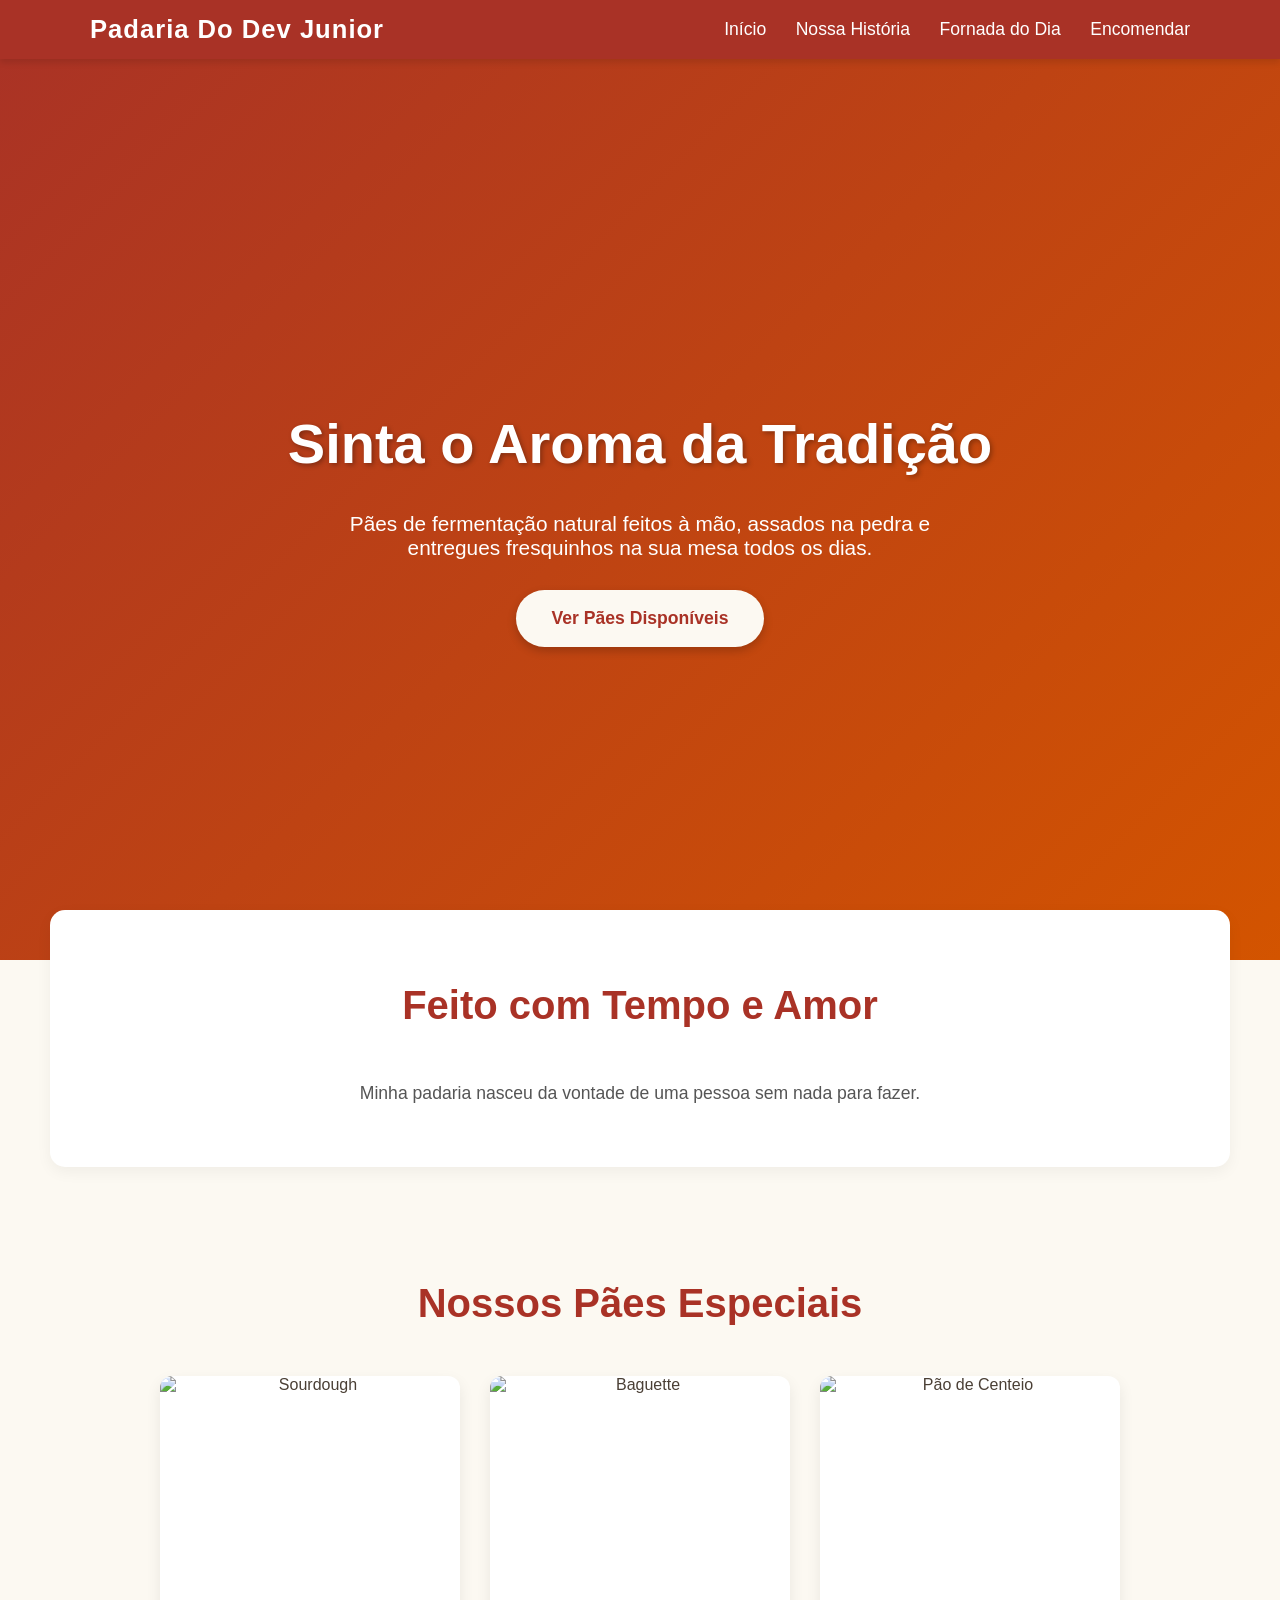
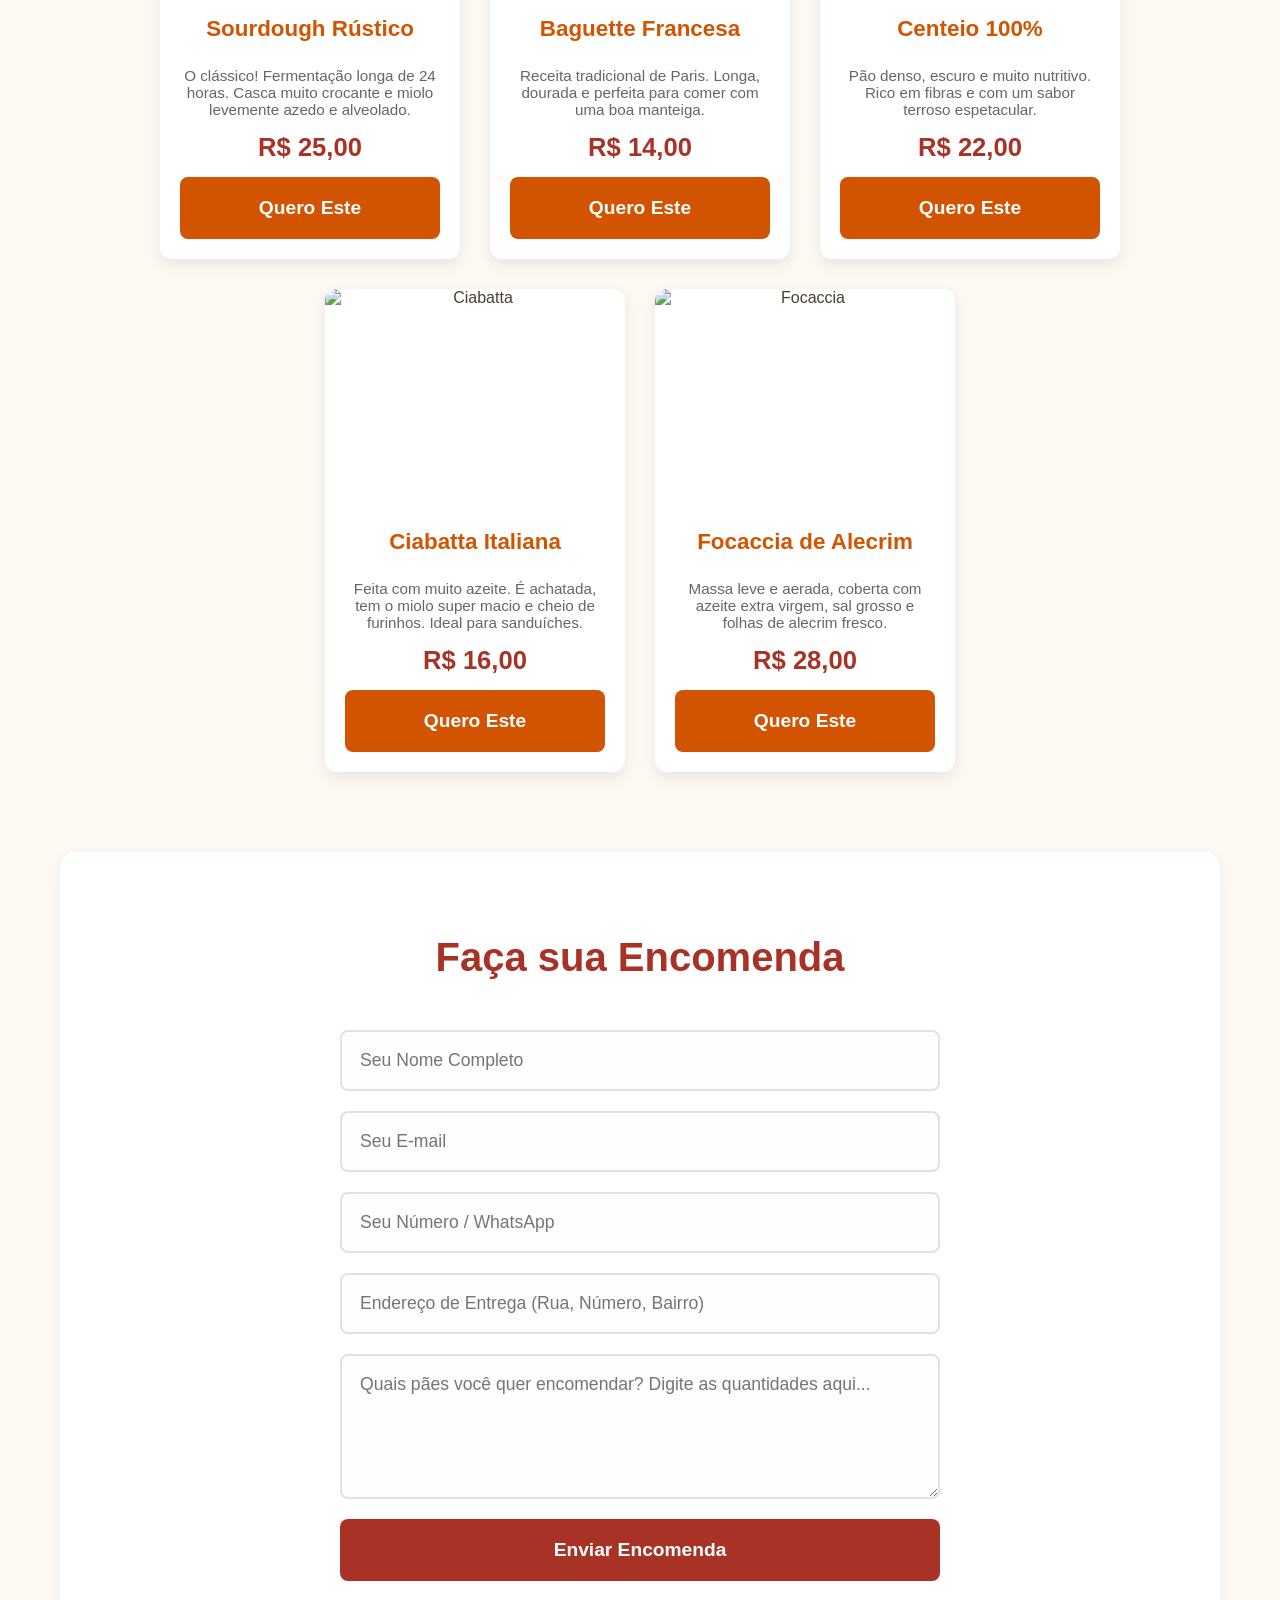
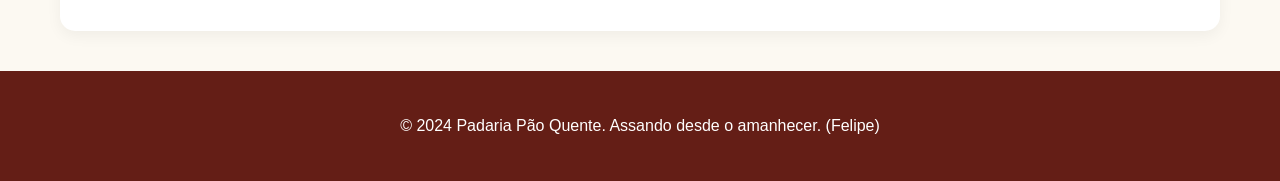
==== index.html @ 8b3904bd "Teste adicionando texto" ====
<!DOCTYPE html>
<html lang="pt-br">
<head>
    <meta charset="UTF-8">
    <meta name="viewport" content="width=device-width, initial-scale=1.0">
    <title>Pão Quente - Padaria Artesanal</title>
    <style>
        /* --- Configurações Gerais --- */
        html {
            scroll-behavior: smooth;
        }
        body {
            font-family: 'Segoe UI', Tahoma, Geneva, Verdana, sans-serif;
            margin: 0;
            padding: 0;
            color: #4a3f35; 
            background-color: #fcf9f2; 
        }

        /* --- Cabeçalho (Menu Fixo) --- */
        header {
            background-color: #A93226; 
            color: white;
            padding: 15px 0;
            position: fixed;
            width: 100%;
            top: 0;
            z-index: 1000;
            box-shadow: 0 4px 6px rgba(0,0,0,0.1);
        }
        .nav-container {
            display: flex;
            justify-content: space-between;
            align-items: center;
            max-width: 1100px;
            margin: 0 auto;
            padding: 0 20px;
        }
        .logo {
            font-size: 1.6rem;
            font-weight: bold;
            letter-spacing: 1px;
        }
        nav a {
            color: white;
            text-decoration: none;
            margin-left: 25px;
            font-weight: 500;
            transition: 0.3s;
            font-size: 1.1rem;
        }
        nav a:hover {
            color: #f5b041; 
        }

        /* --- Seção Hero (Capa) --- */
        #inicio {
            
            background: linear-gradient(135deg, #A93226, #D35400); 
            height: 100vh;
            display: flex;
            flex-direction: column;
            justify-content: center;
            align-items: center;
            text-align: center;
            color: white;
            padding-top: 60px;
        }
        #inicio h1 {
            font-size: 3.5rem;
            margin-bottom: 15px;
            text-shadow: 2px 2px 5px rgba(0,0,0,0.3);
        }
        #inicio p {
            font-size: 1.3rem;
            max-width: 600px;
            margin-bottom: 30px;
        }
        .btn-cta {
            background-color: #fcf9f2;
            color: #A93226;
            padding: 18px 35px;
            text-decoration: none;
            border-radius: 30px;
            font-weight: bold;
            font-size: 1.1rem;
            box-shadow: 0 4px 10px rgba(0,0,0,0.2);
            transition: transform 0.2s, background-color 0.2s;
        }
        .btn-cta:hover {
            transform: scale(1.05);
            background-color: #fff;
        }

        /* --- Seções de Conteúdo --- */
        section {
            padding: 80px 20px;
            max-width: 1100px;
            margin: 0 auto;
        }
        h2 {
            text-align: center;
            color: #A93226;
            margin-bottom: 50px;
            font-size: 2.5rem;
        }

        /* --- Seção Sobre Nós --- */
        #sobre {
            background-color: white;
            border-radius: 15px;
            padding: 40px;
            box-shadow: 0 5px 15px rgba(0,0,0,0.05);
            text-align: center;
            margin-top: -50px; 
            position: relative;
            z-index: 10;
        }
        #sobre p {
            font-size: 1.1rem;
            line-height: 1.8;
            color: #555;
        }

        /* --- Cards de Produtos --- */
        .produtos-grid {
            display: flex;
            justify-content: center;
            flex-wrap: wrap;
            gap: 30px;
        }
        .card {
            background: white;
            border-radius: 12px;
            width: 300px; 
            text-align: center;
            box-shadow: 0 6px 15px rgba(0,0,0,0.08);
            transition: 0.3s;
            overflow: hidden; 
            display: flex;
            flex-direction: column;
        }
        .card:hover {
            box-shadow: 0 12px 20px rgba(0,0,0,0.15);
            transform: translateY(-8px);
        }
        .card img {
            width: 100%;
            height: 220px;
            object-fit: cover;
        }
        .card-info {
            padding: 20px;
            display: flex;
            flex-direction: column;
            flex-grow: 1;
        }
        .card h3 {
            margin: 0 0 10px 0;
            color: #D35400; 
            font-size: 1.4rem;
        }
        .card p {
            font-size: 0.95rem;
            color: #666;
            margin-bottom: 15px;
            flex-grow: 1;
        }
        .preco {
            font-size: 1.6rem;
            color: #A93226; 
            font-weight: bold;
            display: block;
            margin-bottom: 15px;
        }
        .card button {
            background-color: #D35400; 
            width: 100%;
        }
        .card button:hover {
            background-color: #ba4a00;
        }

        /* --- Formulário de Contato --- */
        #contato {
            background-color: white;
            border-radius: 15px;
            box-shadow: 0 5px 15px rgba(0,0,0,0.05);
            padding: 50px 30px;
            margin-bottom: 40px;
        }
        form {
            display: flex;
            flex-direction: column;
            max-width: 600px; 
            margin: 0 auto;
        }
        
        /* Abas maiores e mais bonitas */
        input, textarea {
            padding: 18px; 
            margin-bottom: 20px;
            border: 2px solid #e1e1e1;
            border-radius: 8px;
            font-size: 1.1rem;
            font-family: inherit;
            transition: 0.3s;
            background-color: #fdfdfd;
        }
        input:focus, textarea:focus {
            border-color: #D35400; 
            outline: none;
            background-color: white;
        }
        button {
            background-color: #A93226;
            color: white;
            border: none;
            padding: 20px; 
            border-radius: 8px;
            cursor: pointer;
            font-size: 1.2rem;
            font-weight: bold;
            transition: 0.3s;
        }
        button:hover {
            background-color: #8E2800;
        }

        /* --- Rodapé --- */
        footer {
            background-color: #641e16; 
            color: white;
            text-align: center;
            padding: 30px;
        }
    </style>
</head>
<body>

    <header>
        <div class="nav-container">
            <div class="logo">Padaria Do Dev Junior</div>
            <nav>
                <a href="#inicio">Início</a>
                <a href="#sobre">Nossa História</a>
                <a href="#produtos">Fornada do Dia</a>
                <a href="#contato">Encomendar</a>
            </nav>
        </div>
    </header>

    <div id="inicio">
        <h1>Sinta o Aroma da Tradição</h1>
        <p>Pães de fermentação natural feitos à mão, assados na pedra e entregues fresquinhos na sua mesa todos os dias.</p>
        <a href="#produtos" class="btn-cta">Ver Pães Disponíveis</a>
    </div>

    <section id="sobre">
        <h2>Feito com Tempo e Amor</h2>
        <p>Minha padaria nasceu da vontade de uma pessoa sem nada para fazer.</p>
    </section>

    <section id="produtos">
        <h2>Nossos Pães Especiais</h2>
        <div class="produtos-grid">
            
            <div class="card">
                <img src="https://images.unsplash.com/photo-1589367920969-ab8e050c97be?w=500&q=80" alt="Sourdough">
                <div class="card-info">
                    <h3>Sourdough Rústico</h3>
                    <p>O clássico! Fermentação longa de 24 horas. Casca muito crocante e miolo levemente azedo e alveolado.</p>
                    <span class="preco">R$ 25,00</span>
                    <button onclick="alert('Sourdough adicionado à cesta!')">Quero Este</button>
                </div>
            </div>

            <div class="card">
                <img src="https://images.unsplash.com/photo-1597079910443-60c43fc4f729?w=500&q=80" alt="Baguette">
                <div class="card-info">
                    <h3>Baguette Francesa</h3>
                    <p>Receita tradicional de Paris. Longa, dourada e perfeita para comer com uma boa manteiga.</p>
                    <span class="preco">R$ 14,00</span>
                    <button onclick="alert('Baguette adicionada à cesta!')">Quero Este</button>
                </div>
            </div>

            <div class="card">
                <img src="https://images.unsplash.com/photo-1509440159596-0249088772ff?w=500&q=80" alt="Pão de Centeio">
                <div class="card-info">
                    <h3>Centeio 100%</h3>
                    <p>Pão denso, escuro e muito nutritivo. Rico em fibras e com um sabor terroso espetacular.</p>
                    <span class="preco">R$ 22,00</span>
                    <button onclick="alert('Pão de Centeio adicionado à cesta!')">Quero Este</button>
                </div>
            </div>

            <div class="card">
                <img src="https://images.unsplash.com/photo-1601001815959-39de6dd88841?w=500&q=80" alt="Ciabatta">
                <div class="card-info">
                    <h3>Ciabatta Italiana</h3>
                    <p>Feita com muito azeite. É achatada, tem o miolo super macio e cheio de furinhos. Ideal para sanduíches.</p>
                    <span class="preco">R$ 16,00</span>
                    <button onclick="alert('Ciabatta adicionada à cesta!')">Quero Este</button>
                </div>
            </div>

            <div class="card">
                <img src="https://images.unsplash.com/photo-1563477711220-6c3499647280?w=500&q=80" alt="Focaccia">
                <div class="card-info">
                    <h3>Focaccia de Alecrim</h3>
                    <p>Massa leve e aerada, coberta com azeite extra virgem, sal grosso e folhas de alecrim fresco.</p>
                    <span class="preco">R$ 28,00</span>
                    <button onclick="alert('Focaccia adicionada à cesta!')">Quero Este</button>
                </div>
            </div>

        </div>
    </section>

    <section id="contato">
        <h2>Faça sua Encomenda</h2>
        <form>
            <input type="text" placeholder="Seu Nome Completo" required>
            <input type="email" placeholder="Seu E-mail" required>
            <input type="tel" placeholder="Seu Número / WhatsApp" required>
            <input type="text" placeholder="Endereço de Entrega (Rua, Número, Bairro)" required>
            <textarea rows="5" placeholder="Quais pães você quer encomendar? Digite as quantidades aqui..." required></textarea>
            <button type="submit">Enviar Encomenda</button>
        </form>
    </section>

    <footer>
        <p>&copy; 2024 Padaria Pão Quente. Assando desde o amanhecer. (Felipe)</p>
    </footer>

</body>
</html>
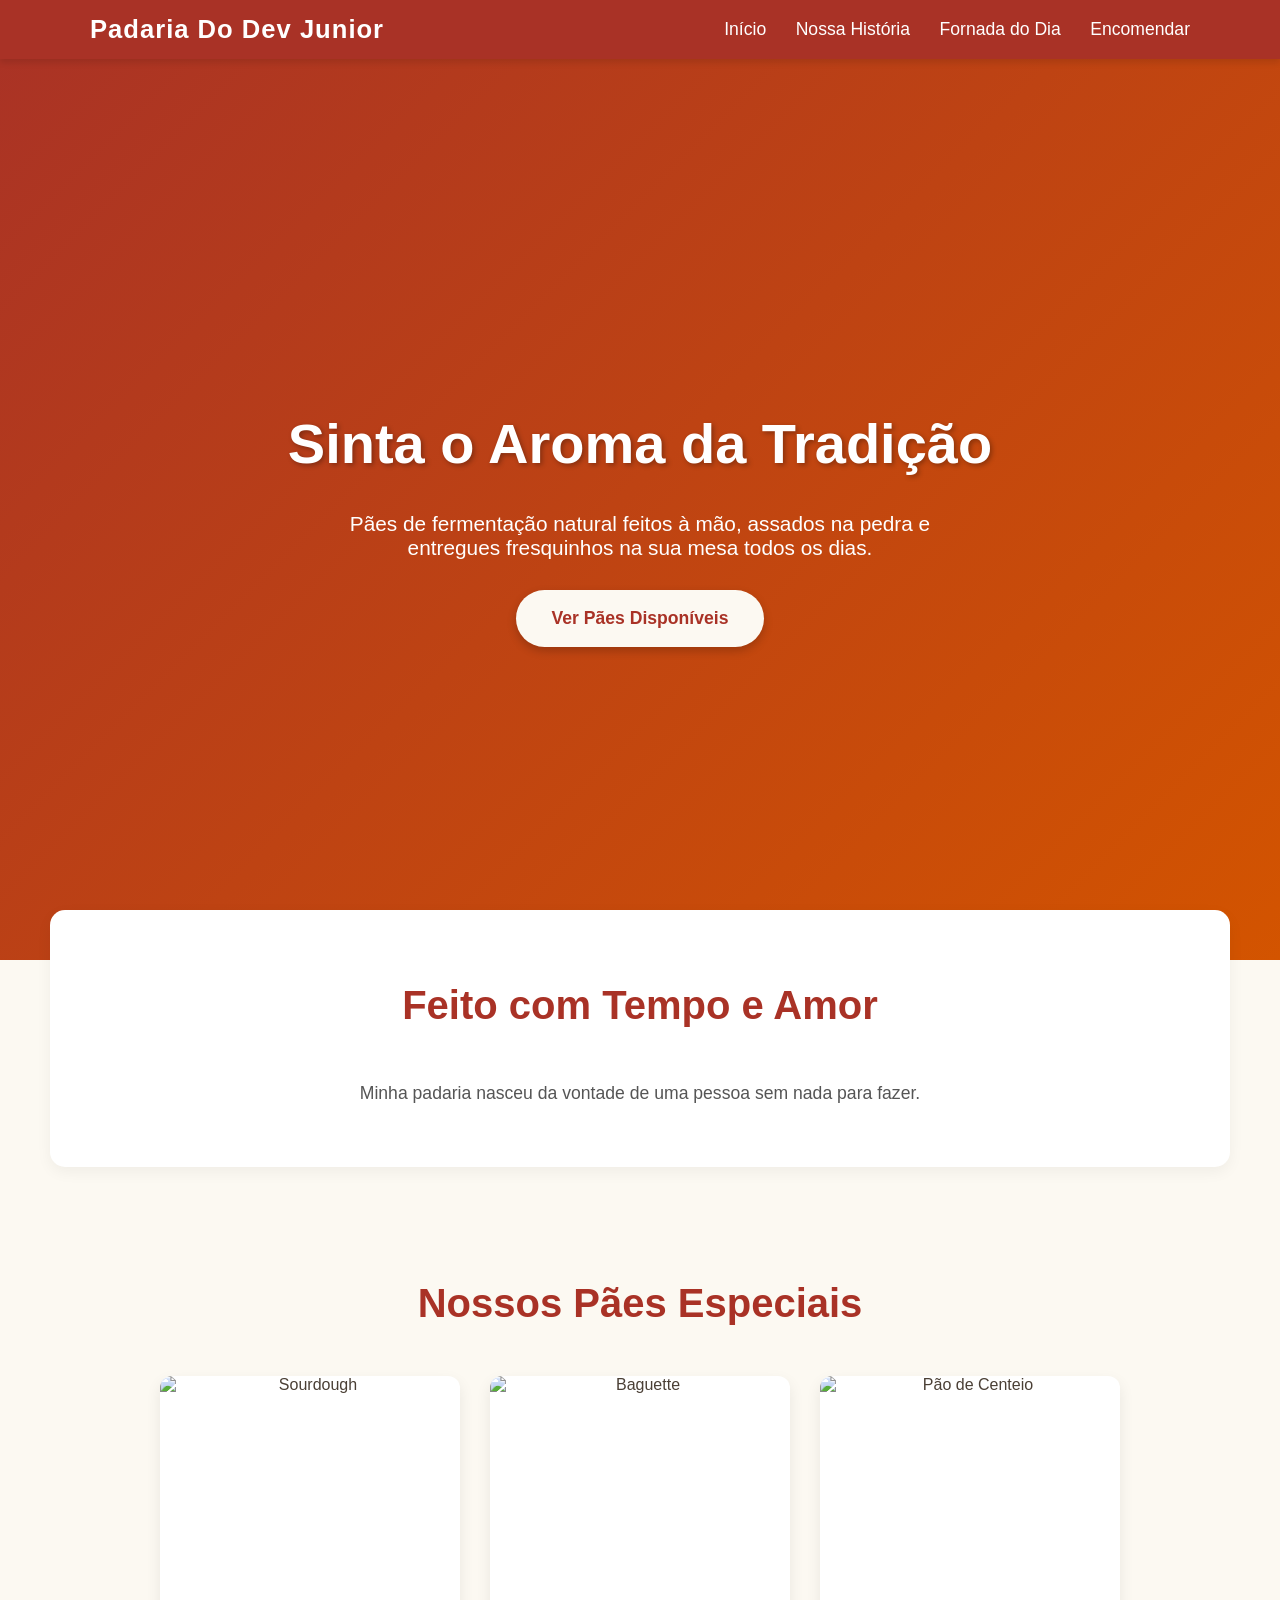
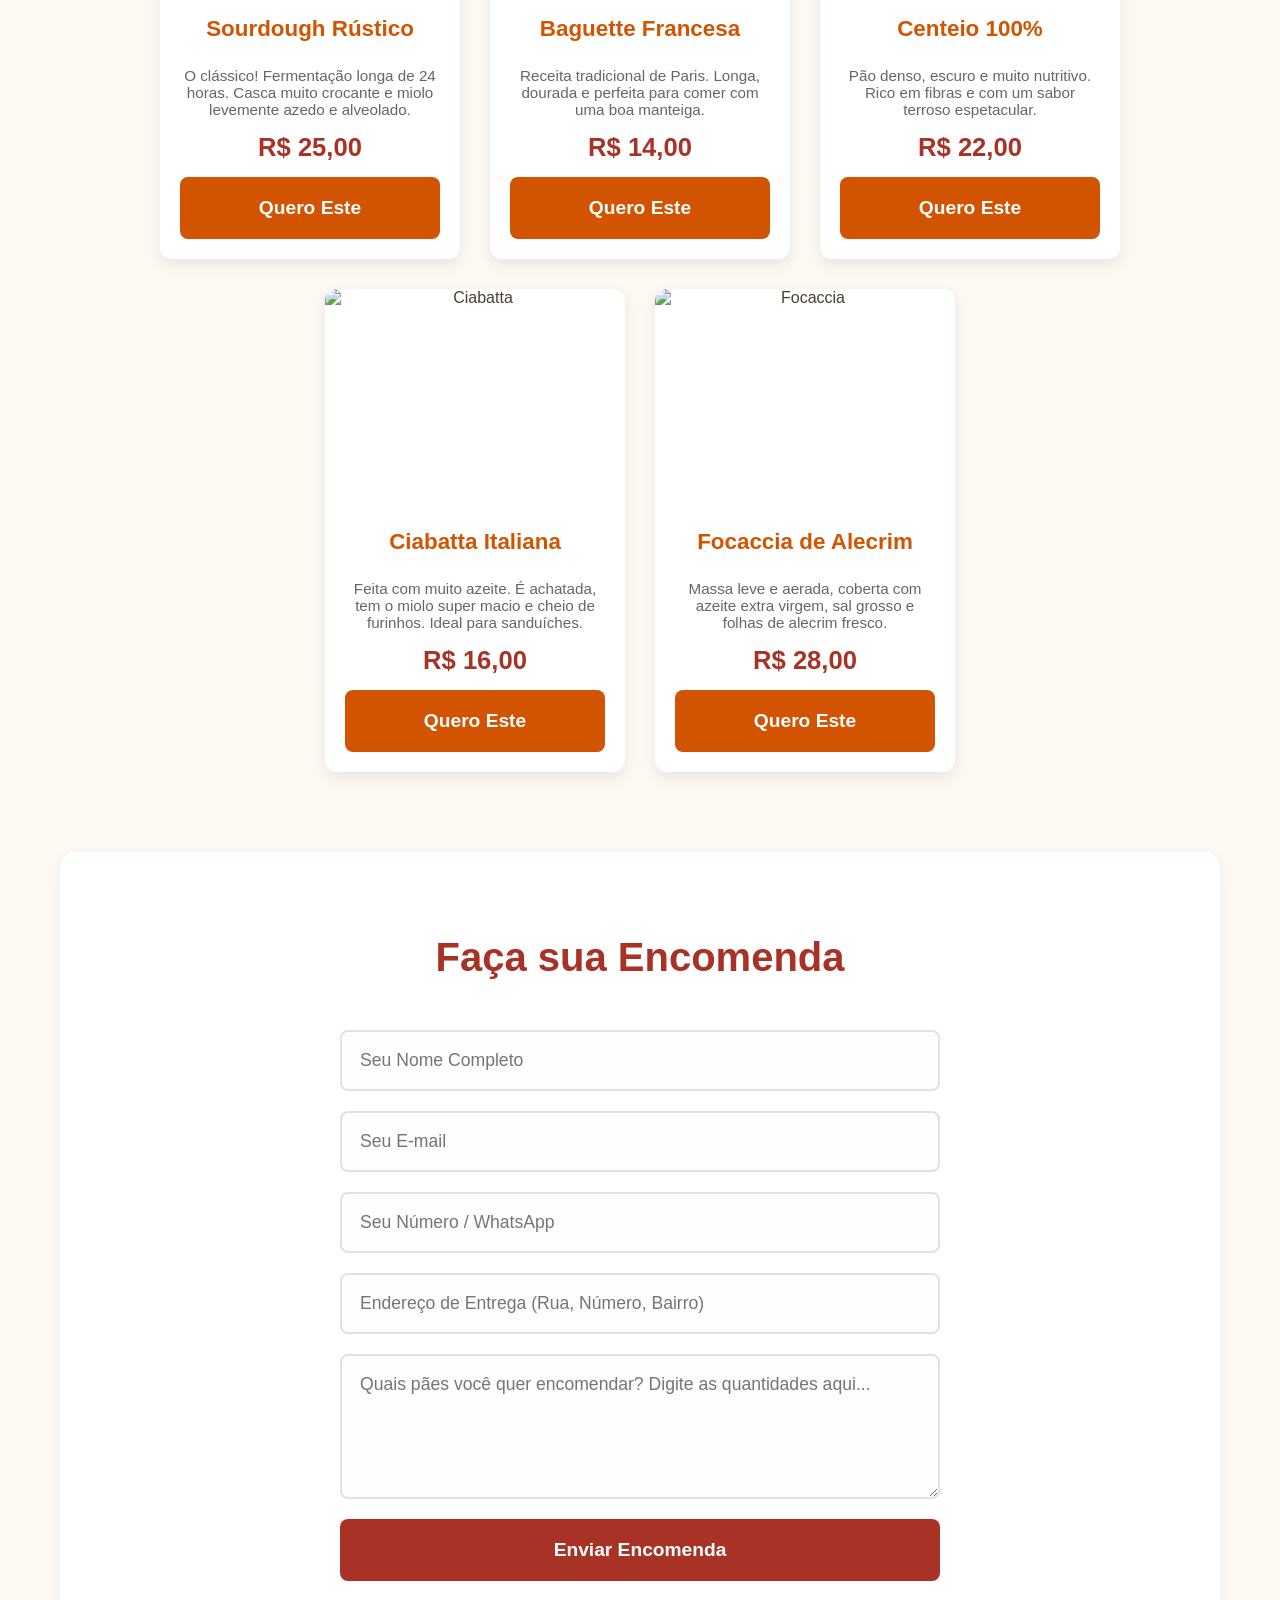
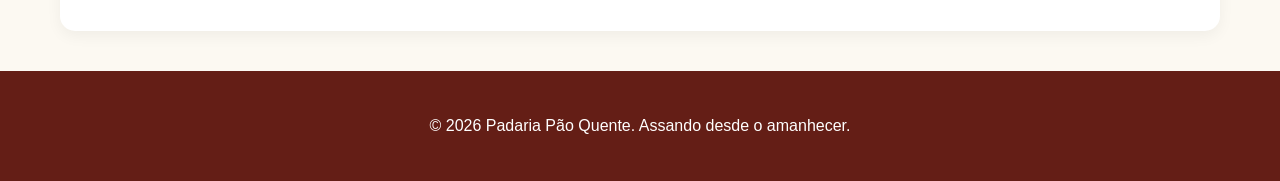
==== commit fb9e8114: "Update index.html" ====
--- a/index.html
+++ b/index.html
@@ -331,7 +331,7 @@
     </section>
 
     <footer>
-        <p>&copy; 2024 Padaria Pão Quente. Assando desde o amanhecer. (Felipe)</p>
+        <p>&copy; 2026 Padaria Pão Quente. Assando desde o amanhecer.</p>
     </footer>
 
 </body>
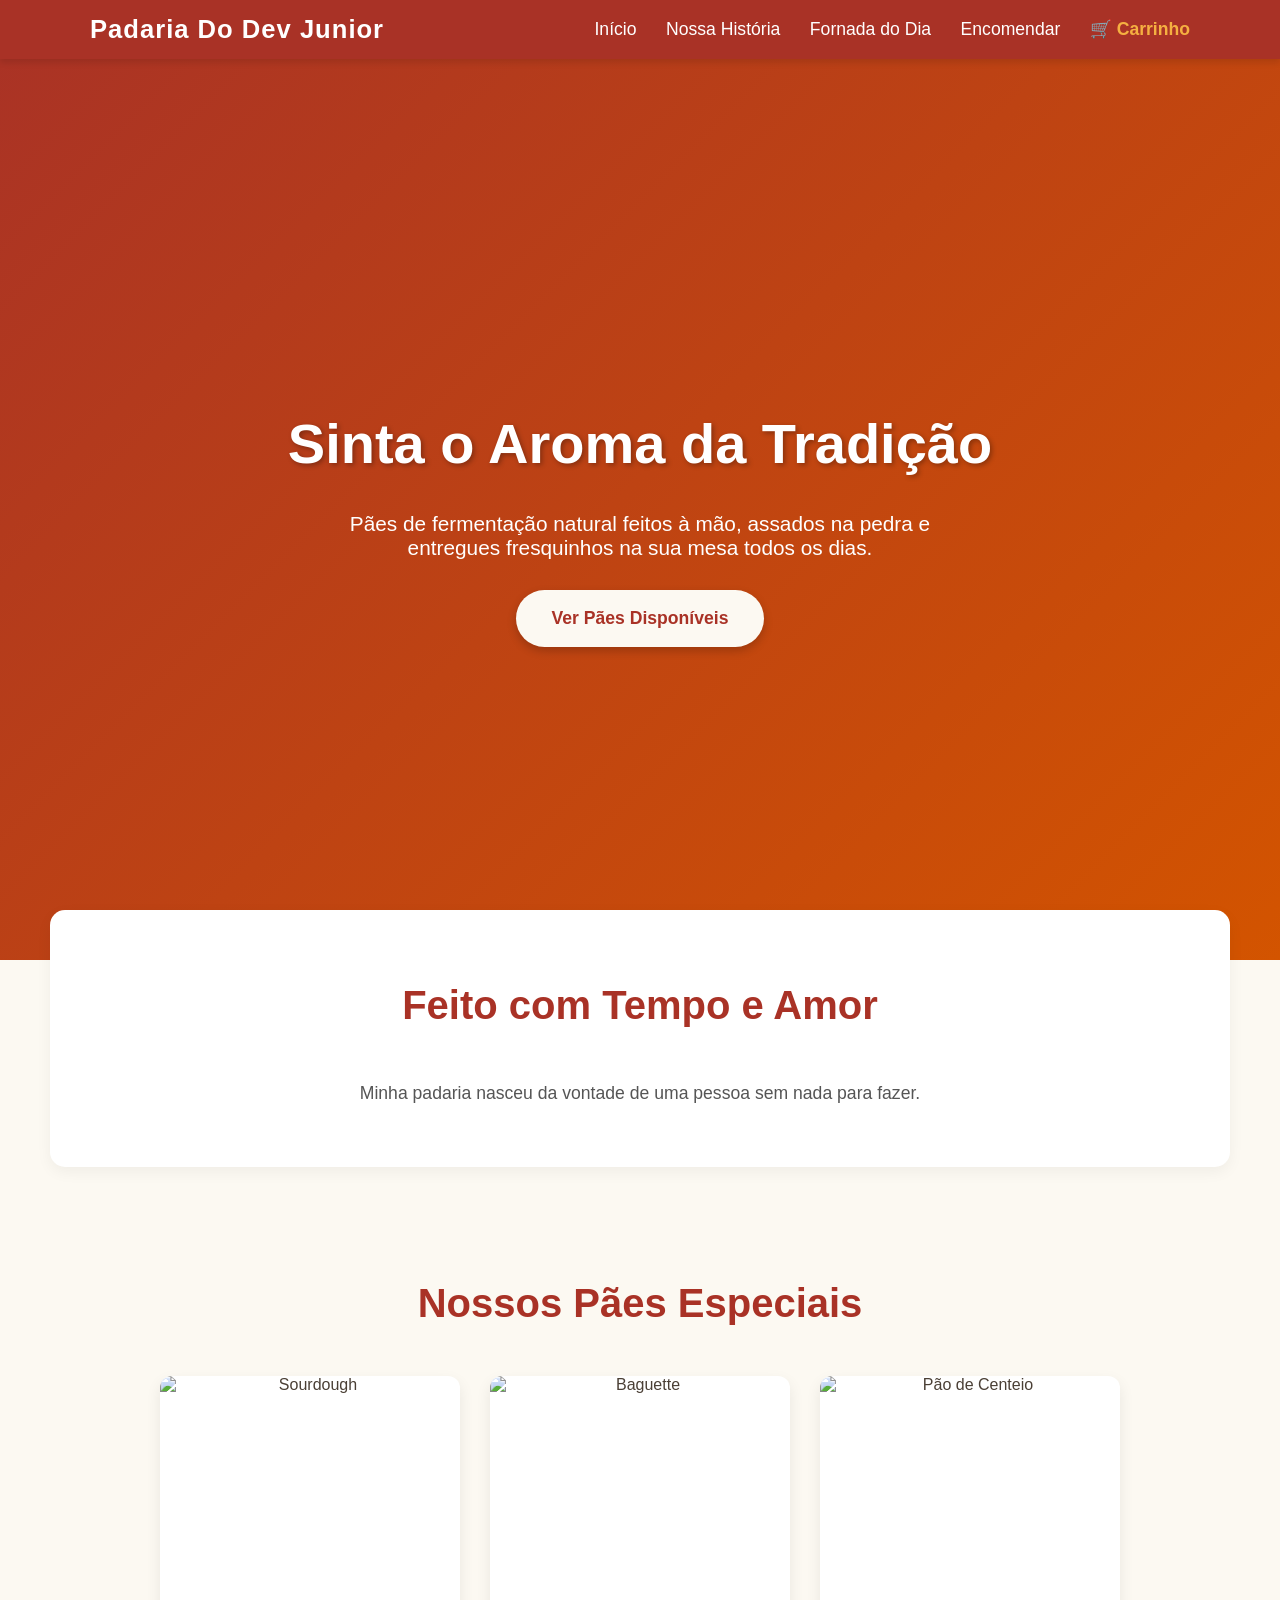
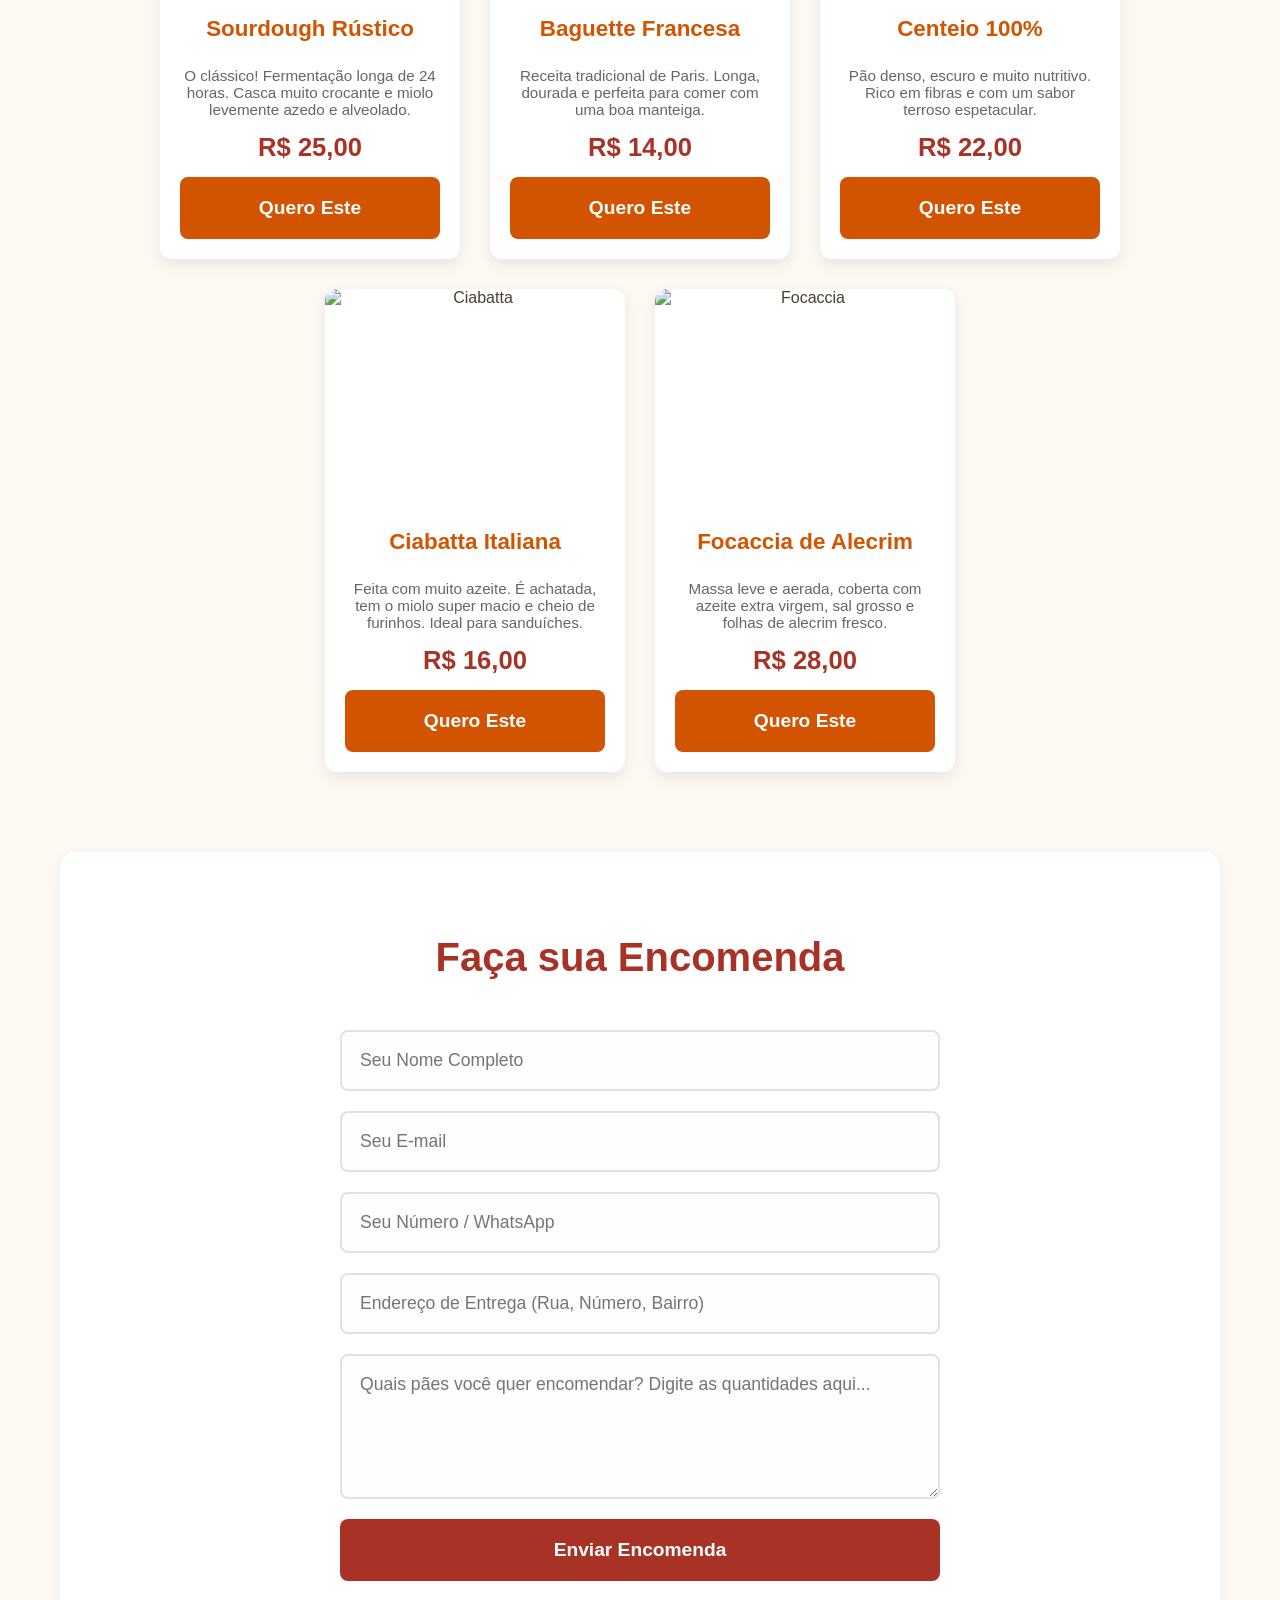
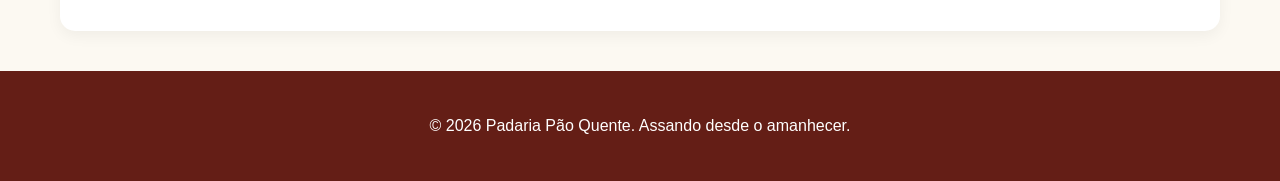
==== commit a2f0b7fd: "adicionado carrinho" ====
--- a/index.html
+++ b/index.html
@@ -4,237 +4,7 @@
     <meta charset="UTF-8">
     <meta name="viewport" content="width=device-width, initial-scale=1.0">
     <title>Pão Quente - Padaria Artesanal</title>
-    <style>
-        /* --- Configurações Gerais --- */
-        html {
-            scroll-behavior: smooth;
-        }
-        body {
-            font-family: 'Segoe UI', Tahoma, Geneva, Verdana, sans-serif;
-            margin: 0;
-            padding: 0;
-            color: #4a3f35; 
-            background-color: #fcf9f2; 
-        }
-
-        /* --- Cabeçalho (Menu Fixo) --- */
-        header {
-            background-color: #A93226; 
-            color: white;
-            padding: 15px 0;
-            position: fixed;
-            width: 100%;
-            top: 0;
-            z-index: 1000;
-            box-shadow: 0 4px 6px rgba(0,0,0,0.1);
-        }
-        .nav-container {
-            display: flex;
-            justify-content: space-between;
-            align-items: center;
-            max-width: 1100px;
-            margin: 0 auto;
-            padding: 0 20px;
-        }
-        .logo {
-            font-size: 1.6rem;
-            font-weight: bold;
-            letter-spacing: 1px;
-        }
-        nav a {
-            color: white;
-            text-decoration: none;
-            margin-left: 25px;
-            font-weight: 500;
-            transition: 0.3s;
-            font-size: 1.1rem;
-        }
-        nav a:hover {
-            color: #f5b041; 
-        }
-
-        /* --- Seção Hero (Capa) --- */
-        #inicio {
-            
-            background: linear-gradient(135deg, #A93226, #D35400); 
-            height: 100vh;
-            display: flex;
-            flex-direction: column;
-            justify-content: center;
-            align-items: center;
-            text-align: center;
-            color: white;
-            padding-top: 60px;
-        }
-        #inicio h1 {
-            font-size: 3.5rem;
-            margin-bottom: 15px;
-            text-shadow: 2px 2px 5px rgba(0,0,0,0.3);
-        }
-        #inicio p {
-            font-size: 1.3rem;
-            max-width: 600px;
-            margin-bottom: 30px;
-        }
-        .btn-cta {
-            background-color: #fcf9f2;
-            color: #A93226;
-            padding: 18px 35px;
-            text-decoration: none;
-            border-radius: 30px;
-            font-weight: bold;
-            font-size: 1.1rem;
-            box-shadow: 0 4px 10px rgba(0,0,0,0.2);
-            transition: transform 0.2s, background-color 0.2s;
-        }
-        .btn-cta:hover {
-            transform: scale(1.05);
-            background-color: #fff;
-        }
-
-        /* --- Seções de Conteúdo --- */
-        section {
-            padding: 80px 20px;
-            max-width: 1100px;
-            margin: 0 auto;
-        }
-        h2 {
-            text-align: center;
-            color: #A93226;
-            margin-bottom: 50px;
-            font-size: 2.5rem;
-        }
-
-        /* --- Seção Sobre Nós --- */
-        #sobre {
-            background-color: white;
-            border-radius: 15px;
-            padding: 40px;
-            box-shadow: 0 5px 15px rgba(0,0,0,0.05);
-            text-align: center;
-            margin-top: -50px; 
-            position: relative;
-            z-index: 10;
-        }
-        #sobre p {
-            font-size: 1.1rem;
-            line-height: 1.8;
-            color: #555;
-        }
-
-        /* --- Cards de Produtos --- */
-        .produtos-grid {
-            display: flex;
-            justify-content: center;
-            flex-wrap: wrap;
-            gap: 30px;
-        }
-        .card {
-            background: white;
-            border-radius: 12px;
-            width: 300px; 
-            text-align: center;
-            box-shadow: 0 6px 15px rgba(0,0,0,0.08);
-            transition: 0.3s;
-            overflow: hidden; 
-            display: flex;
-            flex-direction: column;
-        }
-        .card:hover {
-            box-shadow: 0 12px 20px rgba(0,0,0,0.15);
-            transform: translateY(-8px);
-        }
-        .card img {
-            width: 100%;
-            height: 220px;
-            object-fit: cover;
-        }
-        .card-info {
-            padding: 20px;
-            display: flex;
-            flex-direction: column;
-            flex-grow: 1;
-        }
-        .card h3 {
-            margin: 0 0 10px 0;
-            color: #D35400; 
-            font-size: 1.4rem;
-        }
-        .card p {
-            font-size: 0.95rem;
-            color: #666;
-            margin-bottom: 15px;
-            flex-grow: 1;
-        }
-        .preco {
-            font-size: 1.6rem;
-            color: #A93226; 
-            font-weight: bold;
-            display: block;
-            margin-bottom: 15px;
-        }
-        .card button {
-            background-color: #D35400; 
-            width: 100%;
-        }
-        .card button:hover {
-            background-color: #ba4a00;
-        }
-
-        /* --- Formulário de Contato --- */
-        #contato {
-            background-color: white;
-            border-radius: 15px;
-            box-shadow: 0 5px 15px rgba(0,0,0,0.05);
-            padding: 50px 30px;
-            margin-bottom: 40px;
-        }
-        form {
-            display: flex;
-            flex-direction: column;
-            max-width: 600px; 
-            margin: 0 auto;
-        }
-        
-        /* Abas maiores e mais bonitas */
-        input, textarea {
-            padding: 18px; 
-            margin-bottom: 20px;
-            border: 2px solid #e1e1e1;
-            border-radius: 8px;
-            font-size: 1.1rem;
-            font-family: inherit;
-            transition: 0.3s;
-            background-color: #fdfdfd;
-        }
-        input:focus, textarea:focus {
-            border-color: #D35400; 
-            outline: none;
-            background-color: white;
-        }
-        button {
-            background-color: #A93226;
-            color: white;
-            border: none;
-            padding: 20px; 
-            border-radius: 8px;
-            cursor: pointer;
-            font-size: 1.2rem;
-            font-weight: bold;
-            transition: 0.3s;
-        }
-        button:hover {
-            background-color: #8E2800;
-        }
-
-        /* --- Rodapé --- */
-        footer {
-            background-color: #641e16; 
-            color: white;
-            text-align: center;
-            padding: 30px;
-        }
-    </style>
+    <link rel="stylesheet" href="styles.css">
 </head>
 <body>
 
@@ -242,10 +12,11 @@
         <div class="nav-container">
             <div class="logo">Padaria Do Dev Junior</div>
             <nav>
-                <a href="#inicio">Início</a>
-                <a href="#sobre">Nossa História</a>
+                <a href="index.html">Início</a>
+                <a href="historia.html">Nossa História</a>
                 <a href="#produtos">Fornada do Dia</a>
                 <a href="#contato">Encomendar</a>
+                <a href="carrinho.html" style="color: #f5b041; font-weight: bold;">🛒 Carrinho</a>
             </nav>
         </div>
     </header>
--- a/styles.css
+++ b/styles.css
@@ -0,0 +1,229 @@
+/* --- Configurações Gerais --- */
+html {
+    scroll-behavior: smooth;
+}
+body {
+    font-family: 'Segoe UI', Tahoma, Geneva, Verdana, sans-serif;
+    margin: 0;
+    padding: 0;
+    color: #4a3f35; 
+    background-color: #fcf9f2; 
+}
+
+/* --- Cabeçalho (Menu Fixo) --- */
+header {
+    background-color: #A93226; 
+    color: white;
+    padding: 15px 0;
+    position: fixed;
+    width: 100%;
+    top: 0;
+    z-index: 1000;
+    box-shadow: 0 4px 6px rgba(0,0,0,0.1);
+}
+.nav-container {
+    display: flex;
+    justify-content: space-between;
+    align-items: center;
+    max-width: 1100px;
+    margin: 0 auto;
+    padding: 0 20px;
+}
+.logo {
+    font-size: 1.6rem;
+    font-weight: bold;
+    letter-spacing: 1px;
+}
+nav a {
+    color: white;
+    text-decoration: none;
+    margin-left: 25px;
+    font-weight: 500;
+    transition: 0.3s;
+    font-size: 1.1rem;
+}
+nav a:hover {
+    color: #f5b041; 
+}
+
+/* --- Seção Hero (Capa) --- */
+#inicio {
+    
+    background: linear-gradient(135deg, #A93226, #D35400); 
+    height: 100vh;
+    display: flex;
+    flex-direction: column;
+    justify-content: center;
+    align-items: center;
+    text-align: center;
+    color: white;
+    padding-top: 60px;
+}
+#inicio h1 {
+    font-size: 3.5rem;
+    margin-bottom: 15px;
+    text-shadow: 2px 2px 5px rgba(0,0,0,0.3);
+}
+#inicio p {
+    font-size: 1.3rem;
+    max-width: 600px;
+    margin-bottom: 30px;
+}
+.btn-cta {
+    background-color: #fcf9f2;
+    color: #A93226;
+    padding: 18px 35px;
+    text-decoration: none;
+    border-radius: 30px;
+    font-weight: bold;
+    font-size: 1.1rem;
+    box-shadow: 0 4px 10px rgba(0,0,0,0.2);
+    transition: transform 0.2s, background-color 0.2s;
+}
+.btn-cta:hover {
+    transform: scale(1.05);
+    background-color: #fff;
+}
+
+/* --- Seções de Conteúdo --- */
+section {
+    padding: 80px 20px;
+    max-width: 1100px;
+    margin: 0 auto;
+}
+h2 {
+    text-align: center;
+    color: #A93226;
+    margin-bottom: 50px;
+    font-size: 2.5rem;
+}
+
+/* --- Seção Sobre Nós --- */
+#sobre {
+    background-color: white;
+    border-radius: 15px;
+    padding: 40px;
+    box-shadow: 0 5px 15px rgba(0,0,0,0.05);
+    text-align: center;
+    margin-top: -50px; 
+    position: relative;
+    z-index: 10;
+}
+#sobre p {
+    font-size: 1.1rem;
+    line-height: 1.8;
+    color: #555;
+}
+
+/* --- Cards de Produtos --- */
+.produtos-grid {
+    display: flex;
+    justify-content: center;
+    flex-wrap: wrap;
+    gap: 30px;
+}
+.card {
+    background: white;
+    border-radius: 12px;
+    width: 300px; 
+    text-align: center;
+    box-shadow: 0 6px 15px rgba(0,0,0,0.08);
+    transition: 0.3s;
+    overflow: hidden; 
+    display: flex;
+    flex-direction: column;
+}
+.card:hover {
+    box-shadow: 0 12px 20px rgba(0,0,0,0.15);
+    transform: translateY(-8px);
+}
+.card img {
+    width: 100%;
+    height: 220px;
+    object-fit: cover;
+}
+.card-info {
+    padding: 20px;
+    display: flex;
+    flex-direction: column;
+    flex-grow: 1;
+}
+.card h3 {
+    margin: 0 0 10px 0;
+    color: #D35400; 
+    font-size: 1.4rem;
+}
+.card p {
+    font-size: 0.95rem;
+    color: #666;
+    margin-bottom: 15px;
+    flex-grow: 1;
+}
+.preco {
+    font-size: 1.6rem;
+    color: #A93226; 
+    font-weight: bold;
+    display: block;
+    margin-bottom: 15px;
+}
+.card button {
+    background-color: #D35400; 
+    width: 100%;
+}
+.card button:hover {
+    background-color: #ba4a00;
+}
+
+/* --- Formulário de Contato --- */
+#contato {
+    background-color: white;
+    border-radius: 15px;
+    box-shadow: 0 5px 15px rgba(0,0,0,0.05);
+    padding: 50px 30px;
+    margin-bottom: 40px;
+}
+form {
+    display: flex;
+    flex-direction: column;
+    max-width: 600px; 
+    margin: 0 auto;
+}
+
+/* Abas maiores e mais bonitas */
+input, textarea {
+    padding: 18px; 
+    margin-bottom: 20px;
+    border: 2px solid #e1e1e1;
+    border-radius: 8px;
+    font-size: 1.1rem;
+    font-family: inherit;
+    transition: 0.3s;
+    background-color: #fdfdfd;
+}
+input:focus, textarea:focus {
+    border-color: #D35400; 
+    outline: none;
+    background-color: white;
+}
+button {
+    background-color: #A93226;
+    color: white;
+    border: none;
+    padding: 20px; 
+    border-radius: 8px;
+    cursor: pointer;
+    font-size: 1.2rem;
+    font-weight: bold;
+    transition: 0.3s;
+}
+button:hover {
+    background-color: #8E2800;
+}
+
+/* --- Rodapé --- */
+footer {
+    background-color: #641e16; 
+    color: white;
+    text-align: center;
+    padding: 30px;
+}
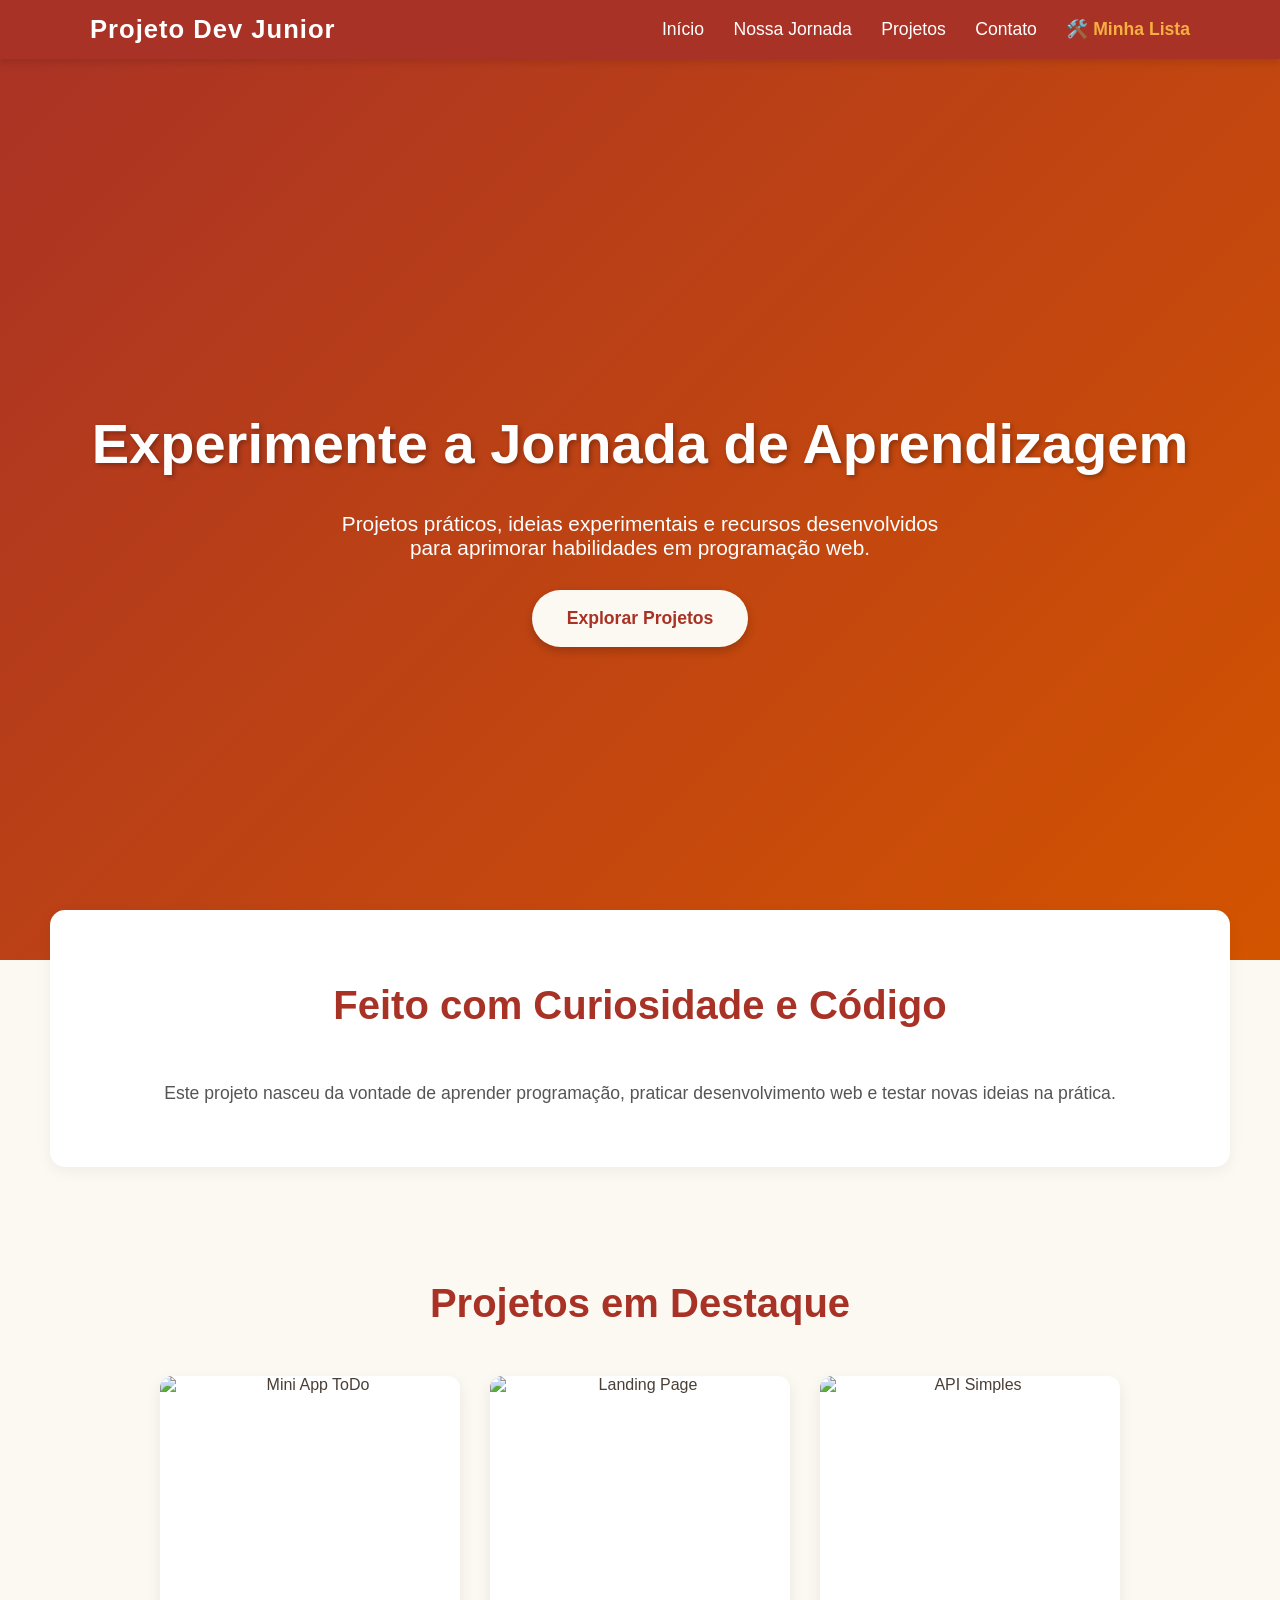
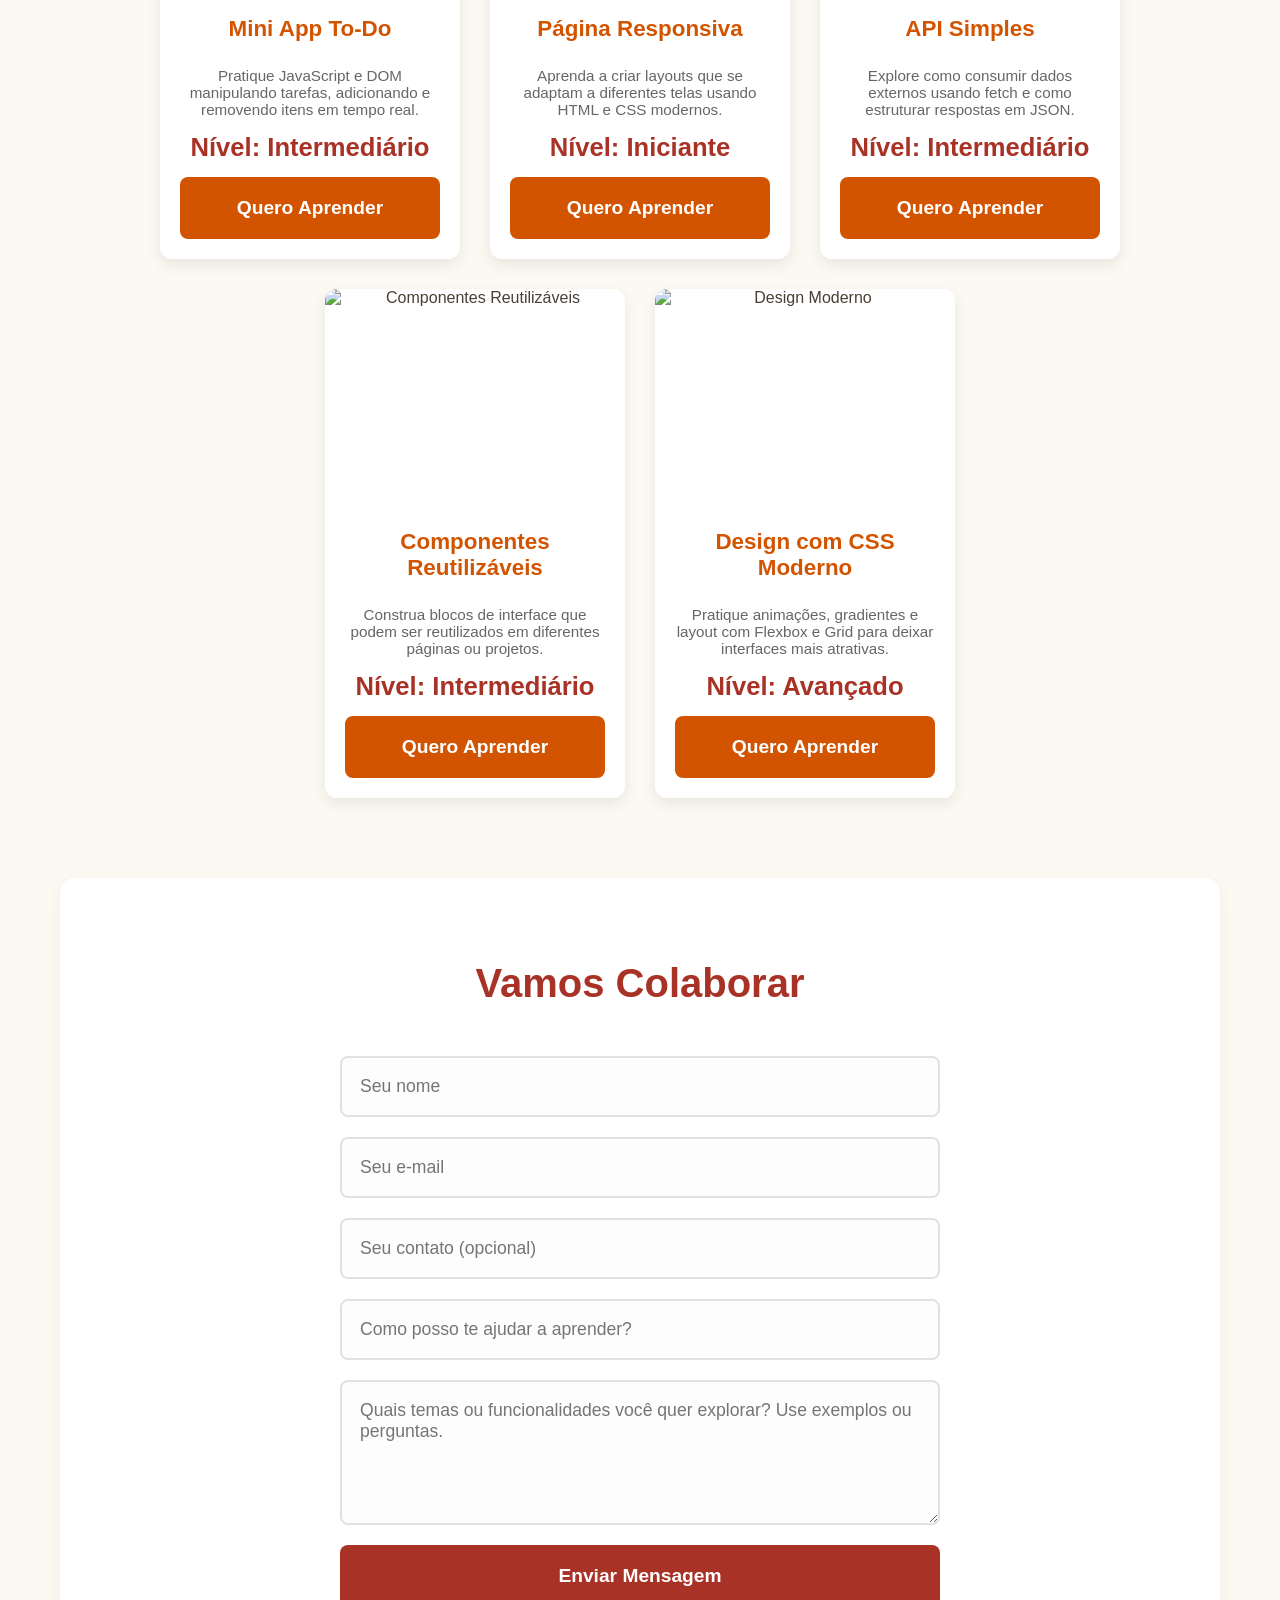
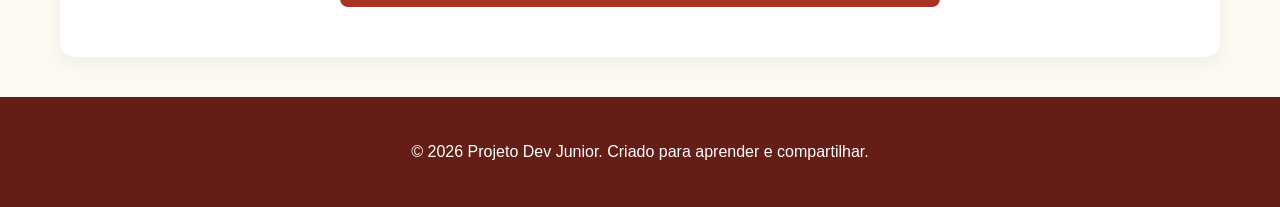
==== commit b38473a3: "Reescrita" ====
--- a/index.html
+++ b/index.html
@@ -3,86 +3,86 @@
 <head>
     <meta charset="UTF-8">
     <meta name="viewport" content="width=device-width, initial-scale=1.0">
-    <title>Pão Quente - Padaria Artesanal</title>
+    <title>Projeto Dev Junior - Aprendizado em Programação</title>
     <link rel="stylesheet" href="styles.css">
 </head>
 <body>
 
     <header>
         <div class="nav-container">
-            <div class="logo">Padaria Do Dev Junior</div>
+            <div class="logo">Projeto Dev Junior</div>
             <nav>
                 <a href="index.html">Início</a>
-                <a href="historia.html">Nossa História</a>
-                <a href="#produtos">Fornada do Dia</a>
-                <a href="#contato">Encomendar</a>
-                <a href="carrinho.html" style="color: #f5b041; font-weight: bold;">🛒 Carrinho</a>
+                <a href="historia.html">Nossa Jornada</a>
+                <a href="#produtos">Projetos</a>
+                <a href="#contato">Contato</a>
+                <a href="carrinho.html" style="color: #f5b041; font-weight: bold;">🛠️ Minha Lista</a>
             </nav>
         </div>
     </header>
 
     <div id="inicio">
-        <h1>Sinta o Aroma da Tradição</h1>
-        <p>Pães de fermentação natural feitos à mão, assados na pedra e entregues fresquinhos na sua mesa todos os dias.</p>
-        <a href="#produtos" class="btn-cta">Ver Pães Disponíveis</a>
+        <h1>Experimente a Jornada de Aprendizagem</h1>
+        <p>Projetos práticos, ideias experimentais e recursos desenvolvidos para aprimorar habilidades em programação web.</p>
+        <a href="#produtos" class="btn-cta">Explorar Projetos</a>
     </div>
 
     <section id="sobre">
-        <h2>Feito com Tempo e Amor</h2>
-        <p>Minha padaria nasceu da vontade de uma pessoa sem nada para fazer.</p>
+        <h2>Feito com Curiosidade e Código</h2>
+        <p>Este projeto nasceu da vontade de aprender programação, praticar desenvolvimento web e testar novas ideias na prática.</p>
     </section>
 
     <section id="produtos">
-        <h2>Nossos Pães Especiais</h2>
+        <h2>Projetos em Destaque</h2>
         <div class="produtos-grid">
             
             <div class="card">
-                <img src="https://images.unsplash.com/photo-1589367920969-ab8e050c97be?w=500&q=80" alt="Sourdough">
+                <img src="https://images.unsplash.com/photo-1597604391235-a7429b4b350c?w=500&q=80" alt="Mini App ToDo">
                 <div class="card-info">
-                    <h3>Sourdough Rústico</h3>
-                    <p>O clássico! Fermentação longa de 24 horas. Casca muito crocante e miolo levemente azedo e alveolado.</p>
-                    <span class="preco">R$ 25,00</span>
-                    <button onclick="alert('Sourdough adicionado à cesta!')">Quero Este</button>
+                    <h3>Mini App To‑Do</h3>
+                    <p>Pratique JavaScript e DOM manipulando tarefas, adicionando e removendo itens em tempo real.</p>
+                    <span class="preco">Nível: Intermediário</span>
+                    <button onclick="alert('Projeto adicionado à sua lista de estudos!')">Quero Aprender</button>
                 </div>
             </div>
 
             <div class="card">
-                <img src="https://images.unsplash.com/photo-1597079910443-60c43fc4f729?w=500&q=80" alt="Baguette">
+                <img src="https://images.unsplash.com/photo-1568471173242-461f0a730452?w=500&q=80" alt="Landing Page">
                 <div class="card-info">
-                    <h3>Baguette Francesa</h3>
-                    <p>Receita tradicional de Paris. Longa, dourada e perfeita para comer com uma boa manteiga.</p>
-                    <span class="preco">R$ 14,00</span>
-                    <button onclick="alert('Baguette adicionada à cesta!')">Quero Este</button>
+                    <h3>Página Responsiva</h3>
+                    <p>Aprenda a criar layouts que se adaptam a diferentes telas usando HTML e CSS modernos.</p>
+                    <span class="preco">Nível: Iniciante</span>
+                    <button onclick="alert('Projeto adicionado à sua lista de estudos!')">Quero Aprender</button>
                 </div>
             </div>
 
             <div class="card">
-                <img src="https://images.unsplash.com/photo-1509440159596-0249088772ff?w=500&q=80" alt="Pão de Centeio">
+                <img src="https://images.unsplash.com/photo-1555507036-ab1f4038808a?w=500&q=80" alt="API Simples">
                 <div class="card-info">
-                    <h3>Centeio 100%</h3>
-                    <p>Pão denso, escuro e muito nutritivo. Rico em fibras e com um sabor terroso espetacular.</p>
-                    <span class="preco">R$ 22,00</span>
-                    <button onclick="alert('Pão de Centeio adicionado à cesta!')">Quero Este</button>
+                    <h3>API Simples</h3>
+                    <p>Explore como consumir dados externos usando fetch e como estruturar respostas em JSON.</p>
+                    <span class="preco">Nível: Intermediário</span>
+                    <button onclick="alert('Projeto adicionado à sua lista de estudos!')">Quero Aprender</button>
                 </div>
             </div>
 
             <div class="card">
-                <img src="https://images.unsplash.com/photo-1601001815959-39de6dd88841?w=500&q=80" alt="Ciabatta">
+                <img src="https://images.unsplash.com/photo-1607623814075-e51df1bdc82f?w=500&q=80" alt="Componentes Reutilizáveis">
                 <div class="card-info">
-                    <h3>Ciabatta Italiana</h3>
-                    <p>Feita com muito azeite. É achatada, tem o miolo super macio e cheio de furinhos. Ideal para sanduíches.</p>
-                    <span class="preco">R$ 16,00</span>
-                    <button onclick="alert('Ciabatta adicionada à cesta!')">Quero Este</button>
+                    <h3>Componentes Reutilizáveis</h3>
+                    <p>Construa blocos de interface que podem ser reutilizados em diferentes páginas ou projetos.</p>
+                    <span class="preco">Nível: Intermediário</span>
+                    <button onclick="alert('Projeto adicionado à sua lista de estudos!')">Quero Aprender</button>
                 </div>
             </div>
 
             <div class="card">
-                <img src="https://images.unsplash.com/photo-1563477711220-6c3499647280?w=500&q=80" alt="Focaccia">
+                <img src="https://images.unsplash.com/photo-1571115177098-24ec42ed204d?w=500&q=80" alt="Design Moderno">
                 <div class="card-info">
-                    <h3>Focaccia de Alecrim</h3>
-                    <p>Massa leve e aerada, coberta com azeite extra virgem, sal grosso e folhas de alecrim fresco.</p>
-                    <span class="preco">R$ 28,00</span>
-                    <button onclick="alert('Focaccia adicionada à cesta!')">Quero Este</button>
+                    <h3>Design com CSS Moderno</h3>
+                    <p>Pratique animações, gradientes e layout com Flexbox e Grid para deixar interfaces mais atrativas.</p>
+                    <span class="preco">Nível: Avançado</span>
+                    <button onclick="alert('Projeto adicionado à sua lista de estudos!')">Quero Aprender</button>
                 </div>
             </div>
 
@@ -90,19 +90,19 @@
     </section>
 
     <section id="contato">
-        <h2>Faça sua Encomenda</h2>
+        <h2>Vamos Colaborar</h2>
         <form>
-            <input type="text" placeholder="Seu Nome Completo" required>
-            <input type="email" placeholder="Seu E-mail" required>
-            <input type="tel" placeholder="Seu Número / WhatsApp" required>
-            <input type="text" placeholder="Endereço de Entrega (Rua, Número, Bairro)" required>
-            <textarea rows="5" placeholder="Quais pães você quer encomendar? Digite as quantidades aqui..." required></textarea>
-            <button type="submit">Enviar Encomenda</button>
+            <input type="text" placeholder="Seu nome" required>
+            <input type="email" placeholder="Seu e-mail" required>
+            <input type="tel" placeholder="Seu contato (opcional)" required>
+            <input type="text" placeholder="Como posso te ajudar a aprender?" required>
+            <textarea rows="5" placeholder="Quais temas ou funcionalidades você quer explorar? Use exemplos ou perguntas." required></textarea>
+            <button type="submit">Enviar Mensagem</button>
         </form>
     </section>
 
     <footer>
-        <p>&copy; 2026 Padaria Pão Quente. Assando desde o amanhecer.</p>
+        <p>&copy; 2026 Projeto Dev Junior. Criado para aprender e compartilhar.</p>
     </footer>
 
 </body>
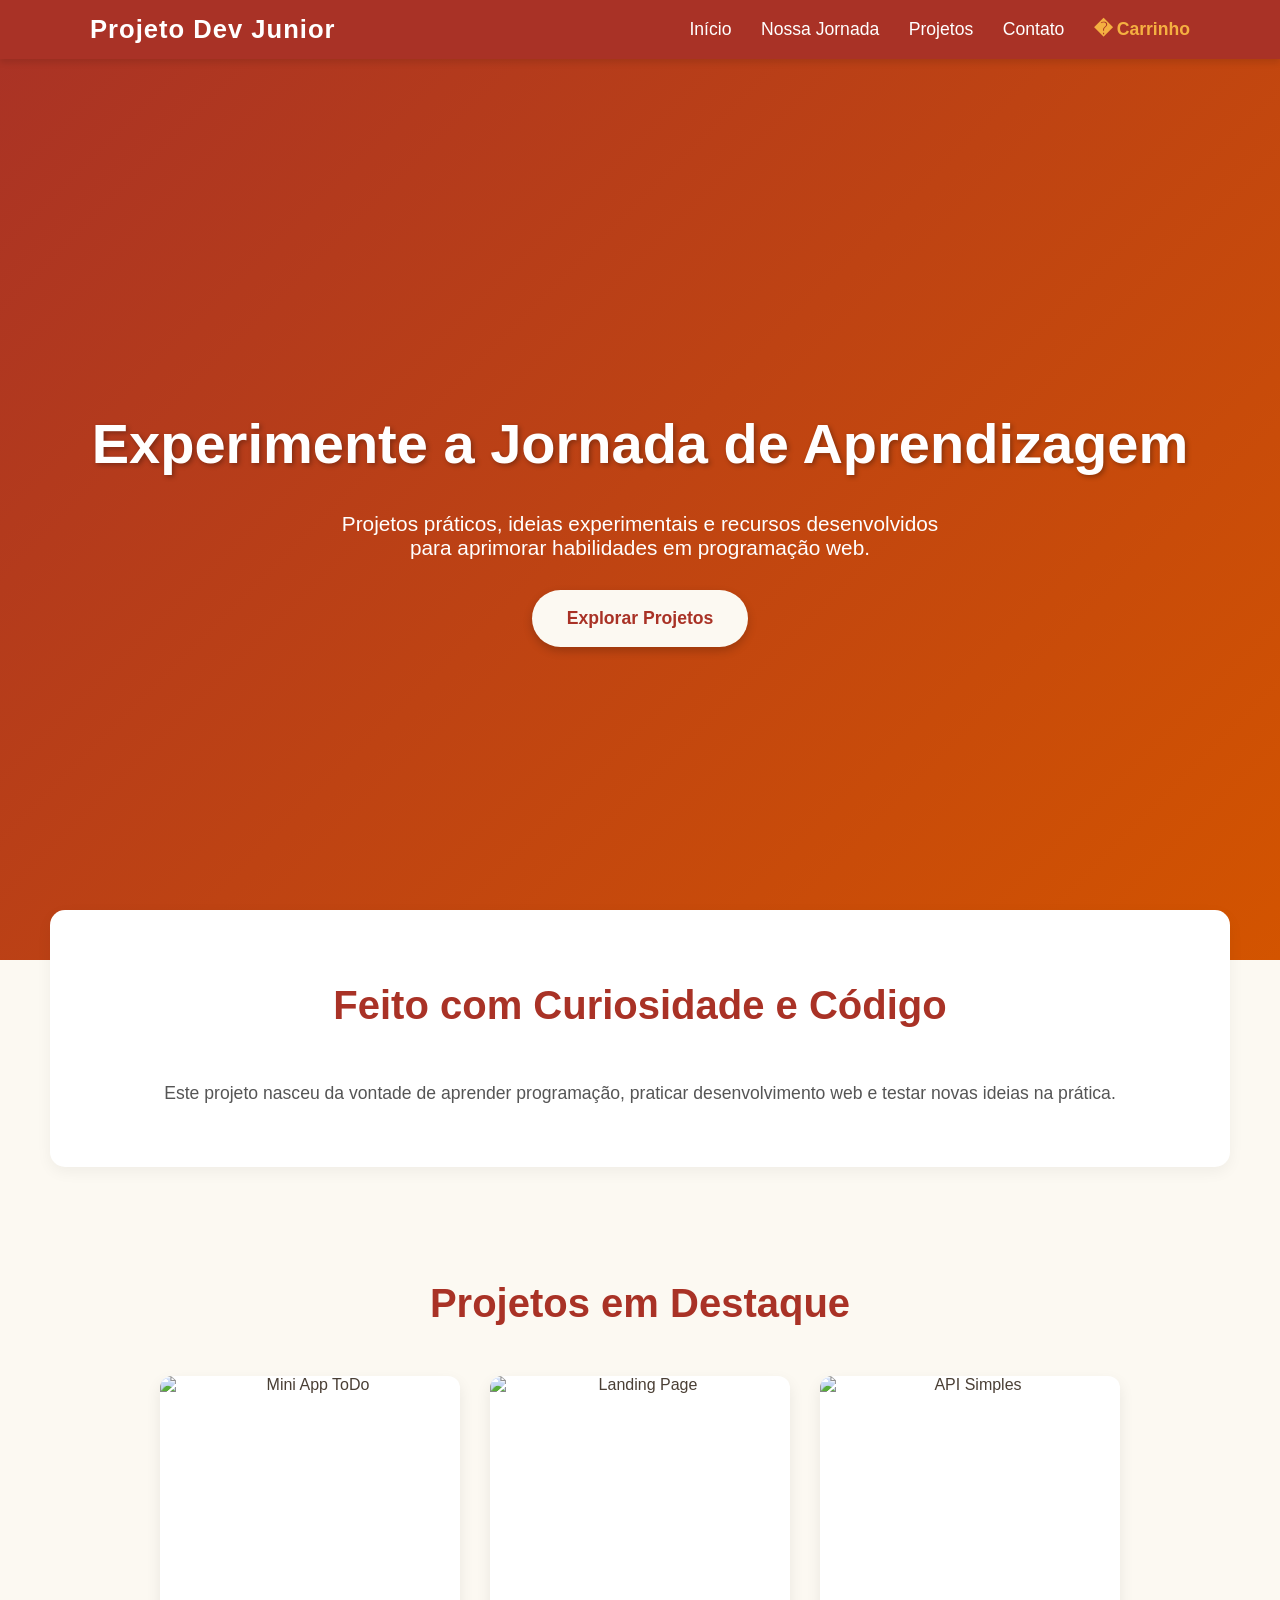
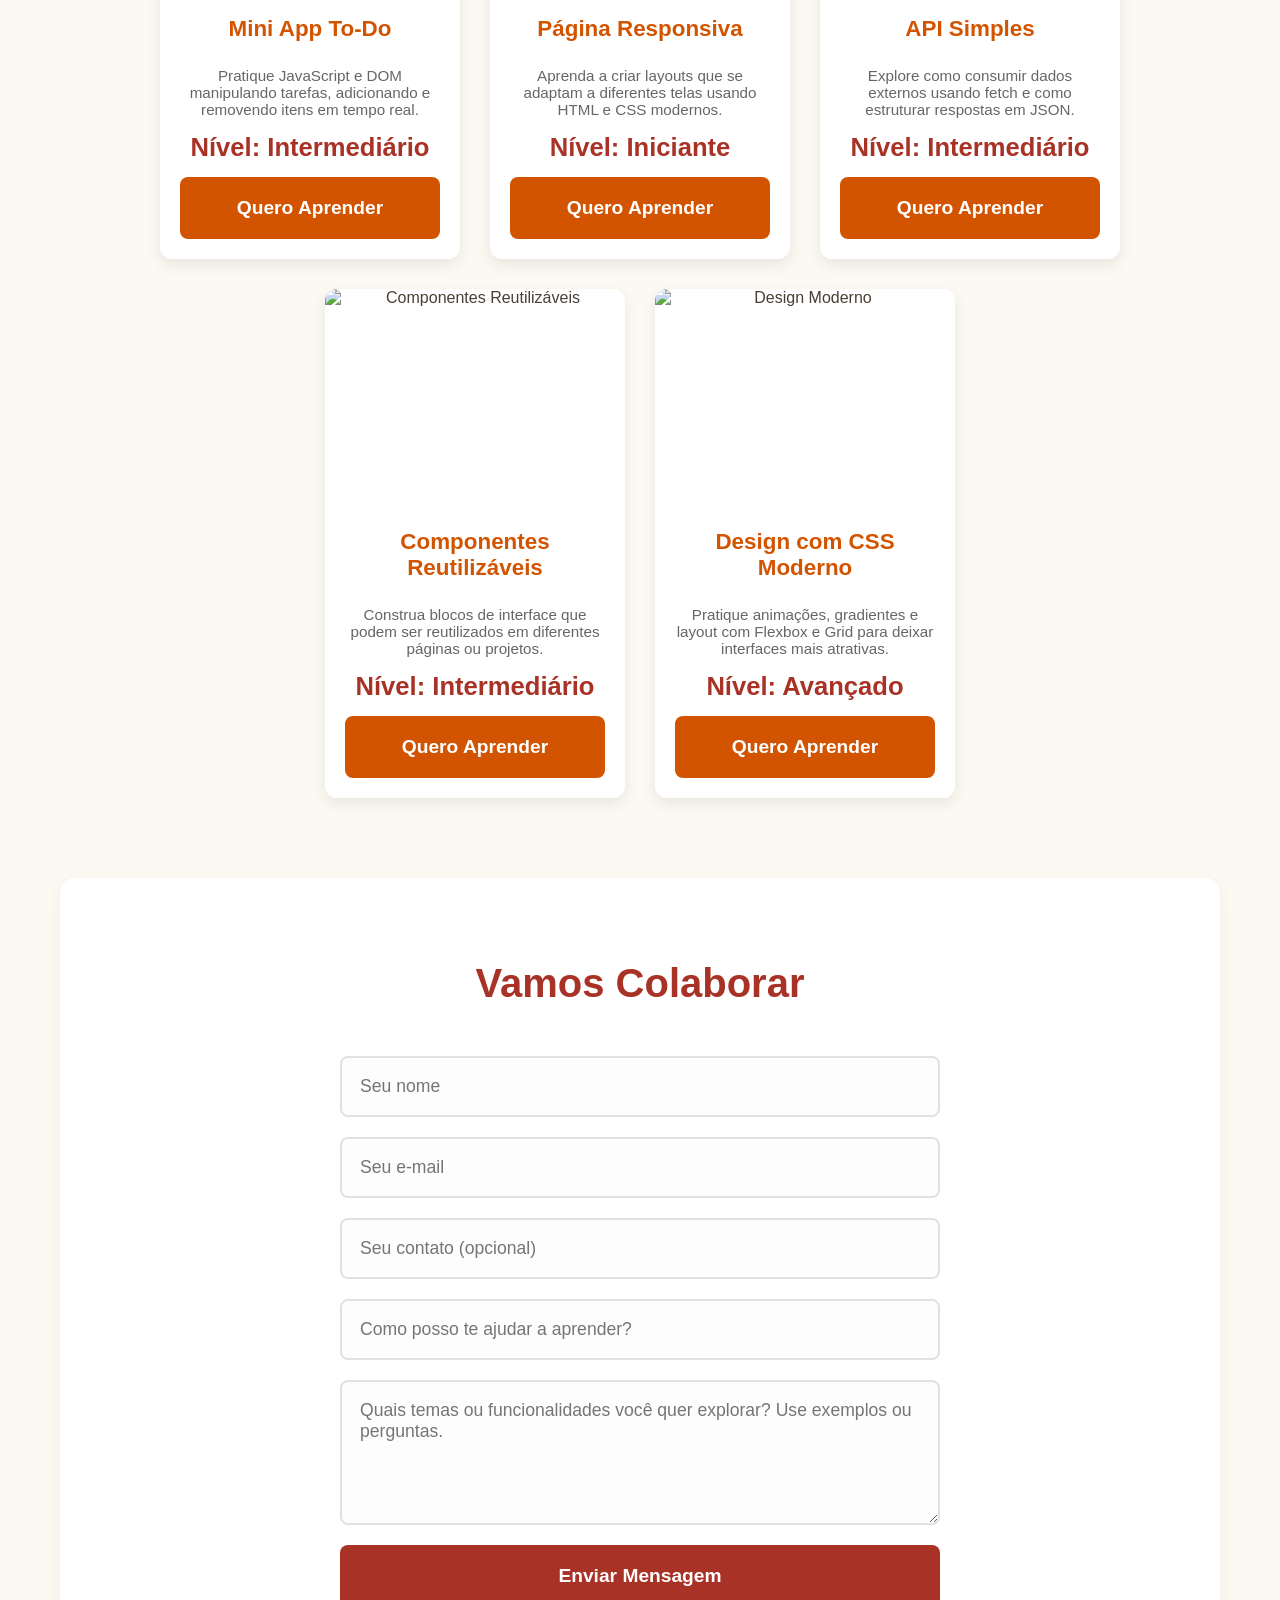
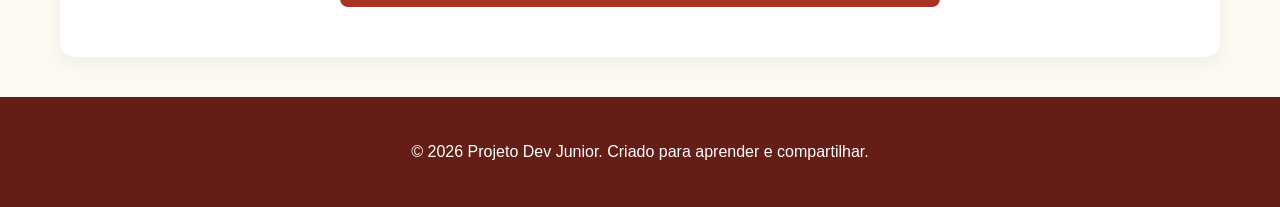
==== commit cd6e2f4d: "Reescrita" ====
--- a/index.html
+++ b/index.html
@@ -16,7 +16,7 @@
                 <a href="historia.html">Nossa Jornada</a>
                 <a href="#produtos">Projetos</a>
                 <a href="#contato">Contato</a>
-                <a href="carrinho.html" style="color: #f5b041; font-weight: bold;">🛠️ Minha Lista</a>
+                <a href="carrinho.html" style="color: #f5b041; font-weight: bold;">� Carrinho</a>
             </nav>
         </div>
     </header>
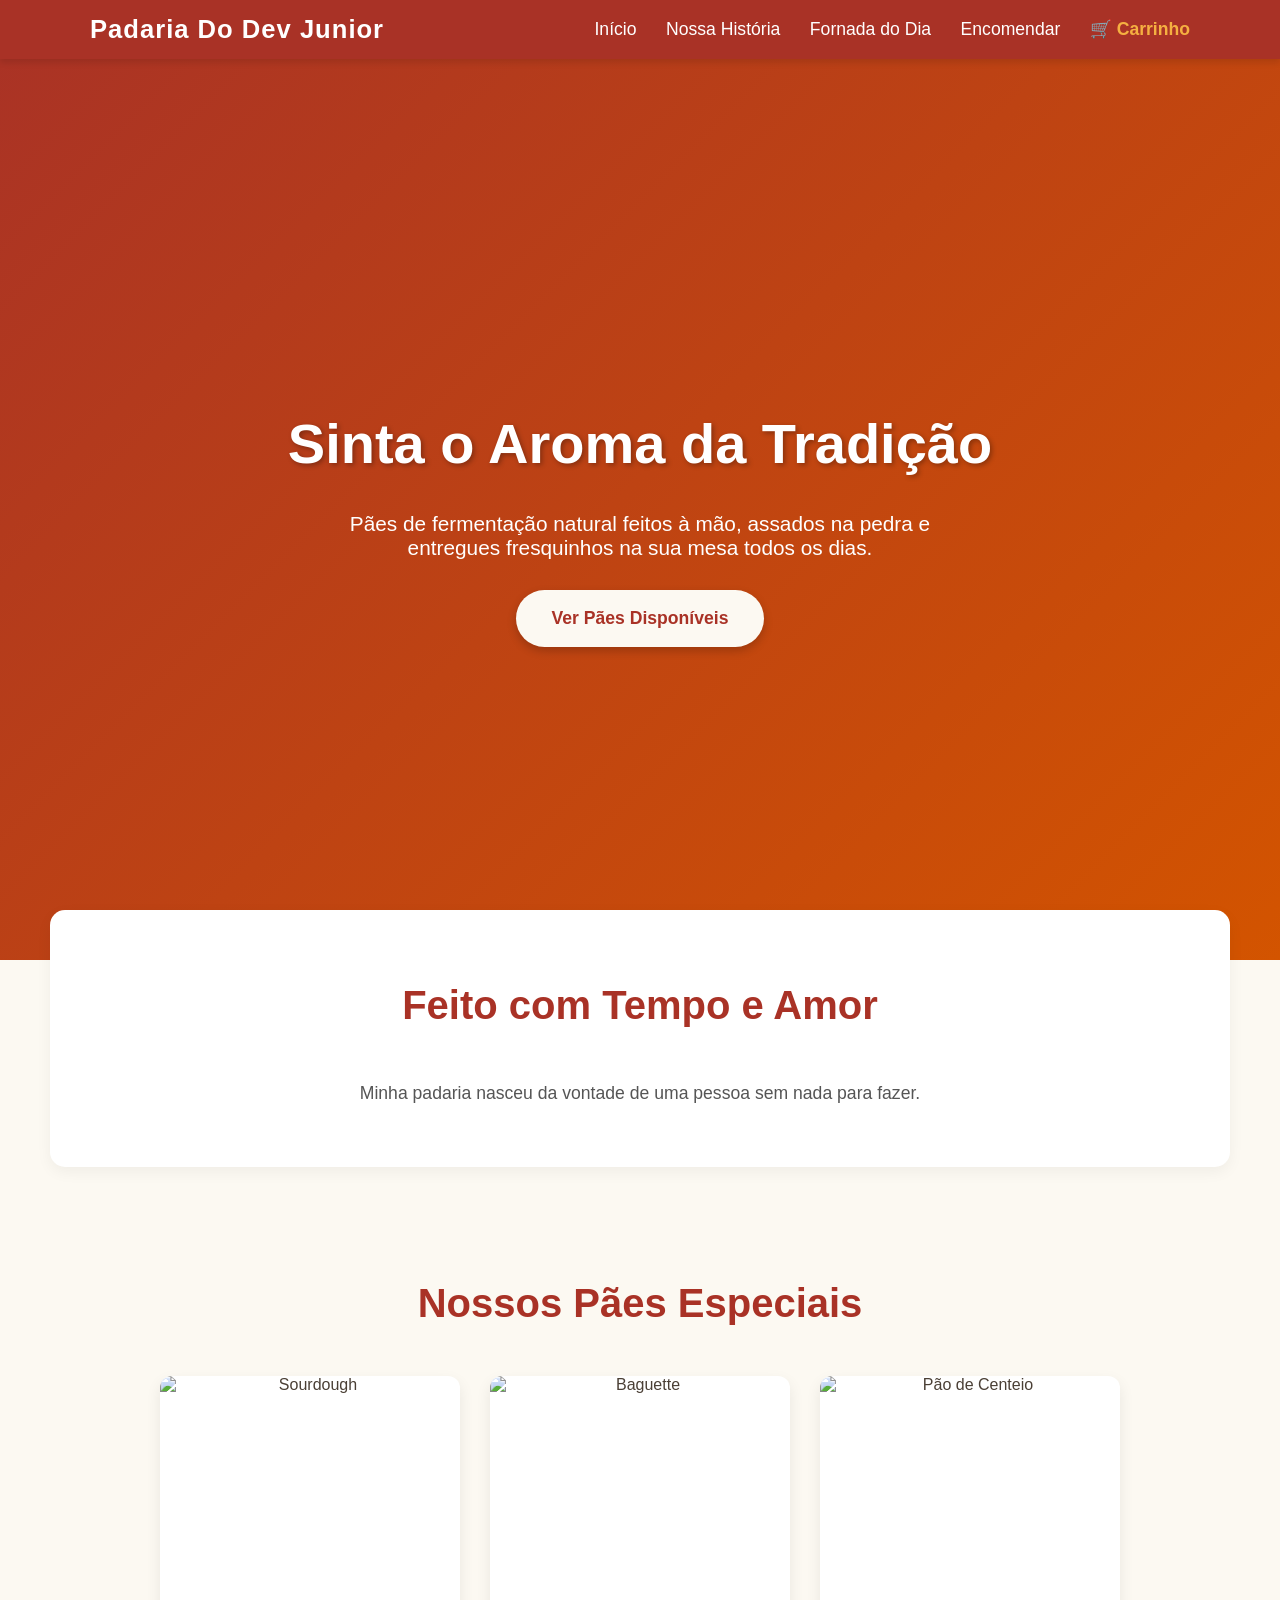
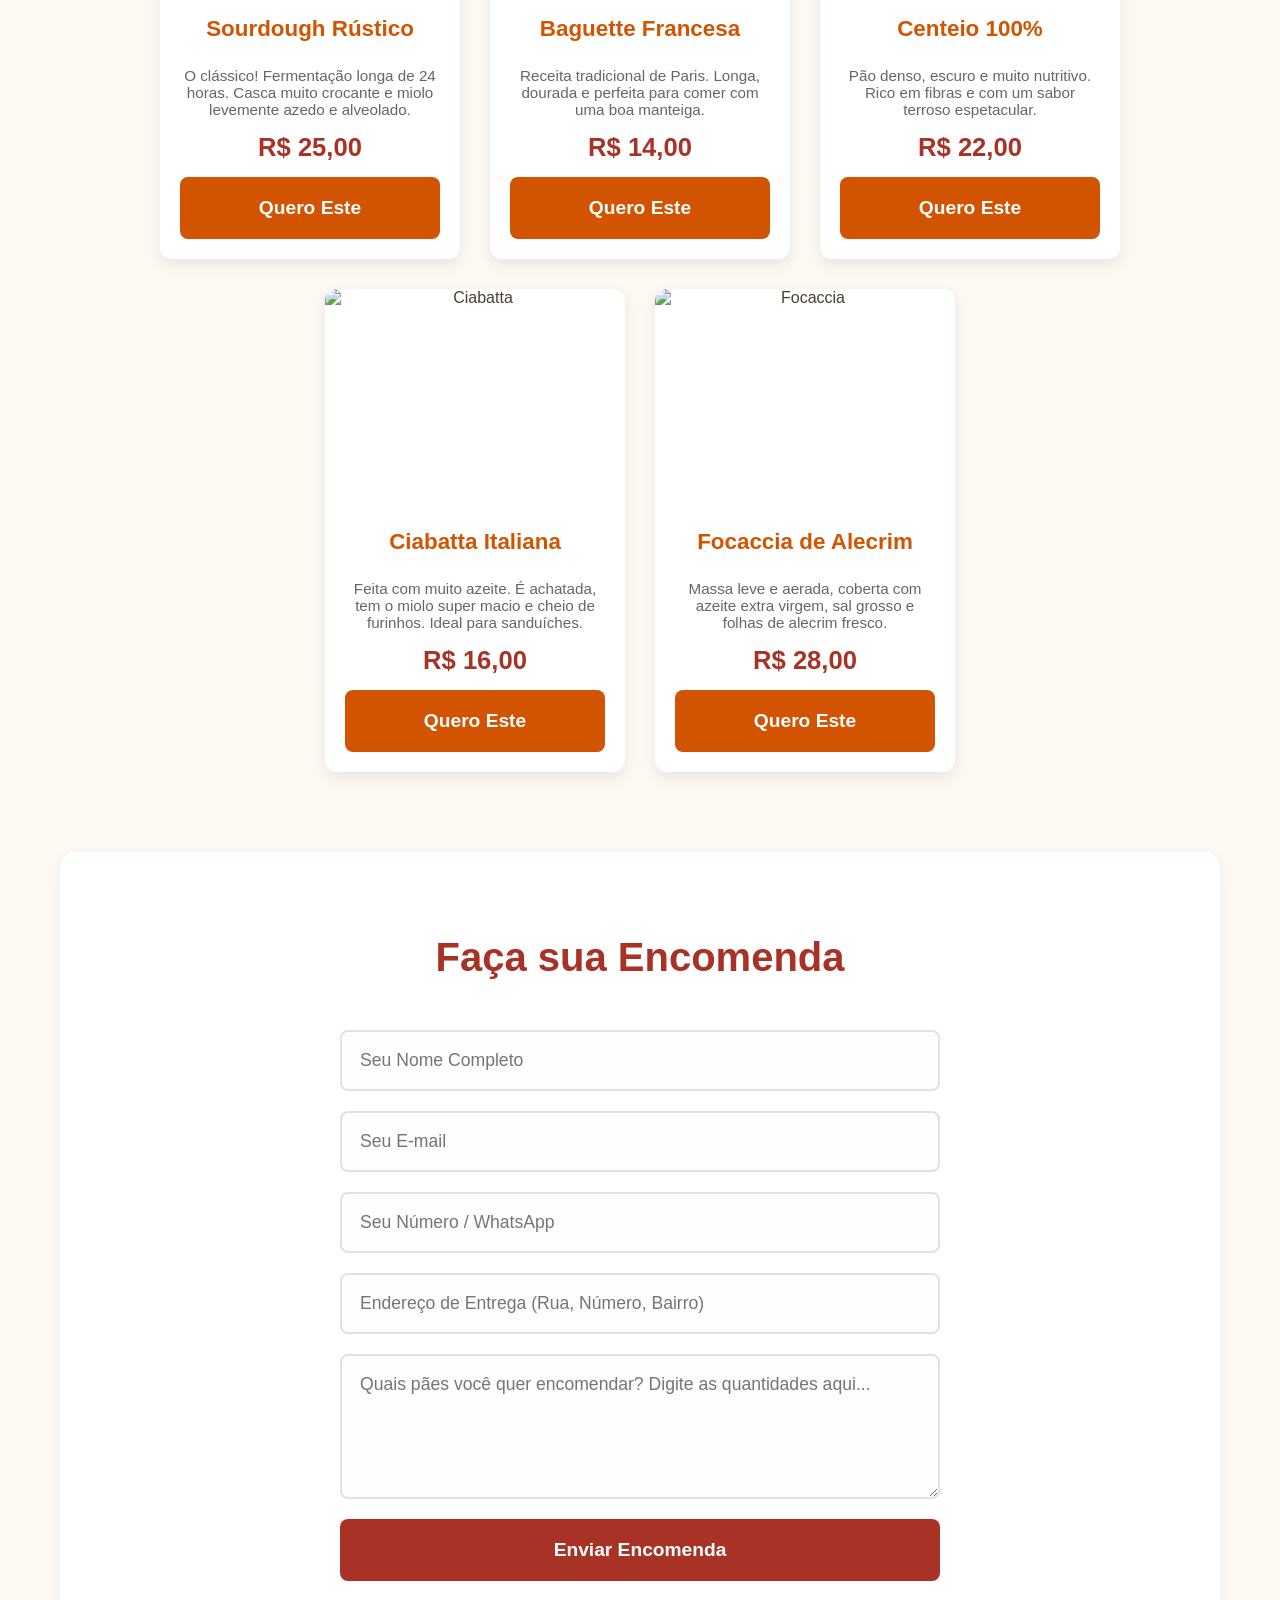
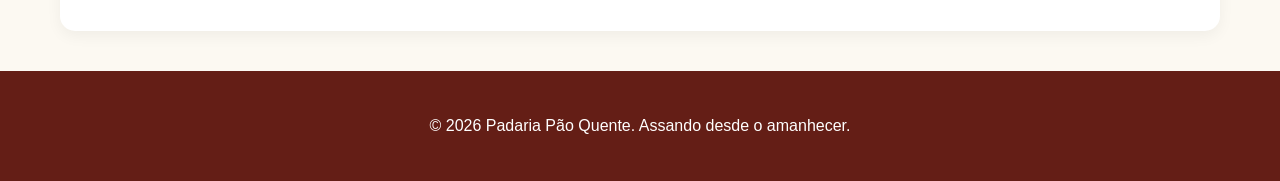
==== commit 9bb04cf7: "refazendo" ====
--- a/index.html
+++ b/index.html
@@ -3,86 +3,86 @@
 <head>
     <meta charset="UTF-8">
     <meta name="viewport" content="width=device-width, initial-scale=1.0">
-    <title>Projeto Dev Junior - Aprendizado em Programação</title>
+    <title>Pão Quente - Padaria Artesanal</title>
     <link rel="stylesheet" href="styles.css">
 </head>
 <body>
 
     <header>
         <div class="nav-container">
-            <div class="logo">Projeto Dev Junior</div>
+            <div class="logo">Padaria Do Dev Junior</div>
             <nav>
                 <a href="index.html">Início</a>
-                <a href="historia.html">Nossa Jornada</a>
-                <a href="#produtos">Projetos</a>
-                <a href="#contato">Contato</a>
-                <a href="carrinho.html" style="color: #f5b041; font-weight: bold;">� Carrinho</a>
+                <a href="historia.html">Nossa História</a>
+                <a href="#produtos">Fornada do Dia</a>
+                <a href="#contato">Encomendar</a>
+                <a href="carrinho.html" style="color: #f5b041; font-weight: bold;">🛒 Carrinho</a>
             </nav>
         </div>
     </header>
 
     <div id="inicio">
-        <h1>Experimente a Jornada de Aprendizagem</h1>
-        <p>Projetos práticos, ideias experimentais e recursos desenvolvidos para aprimorar habilidades em programação web.</p>
-        <a href="#produtos" class="btn-cta">Explorar Projetos</a>
+        <h1>Sinta o Aroma da Tradição</h1>
+        <p>Pães de fermentação natural feitos à mão, assados na pedra e entregues fresquinhos na sua mesa todos os dias.</p>
+        <a href="#produtos" class="btn-cta">Ver Pães Disponíveis</a>
     </div>
 
     <section id="sobre">
-        <h2>Feito com Curiosidade e Código</h2>
-        <p>Este projeto nasceu da vontade de aprender programação, praticar desenvolvimento web e testar novas ideias na prática.</p>
+        <h2>Feito com Tempo e Amor</h2>
+        <p>Minha padaria nasceu da vontade de uma pessoa sem nada para fazer.</p>
     </section>
 
     <section id="produtos">
-        <h2>Projetos em Destaque</h2>
+        <h2>Nossos Pães Especiais</h2>
         <div class="produtos-grid">
             
             <div class="card">
-                <img src="https://images.unsplash.com/photo-1597604391235-a7429b4b350c?w=500&q=80" alt="Mini App ToDo">
+                <img src="https://images.unsplash.com/photo-1597604391235-a7429b4b350c?w=500&q=80" alt="Sourdough">
                 <div class="card-info">
-                    <h3>Mini App To‑Do</h3>
-                    <p>Pratique JavaScript e DOM manipulando tarefas, adicionando e removendo itens em tempo real.</p>
-                    <span class="preco">Nível: Intermediário</span>
-                    <button onclick="alert('Projeto adicionado à sua lista de estudos!')">Quero Aprender</button>
+                    <h3>Sourdough Rústico</h3>
+                    <p>O clássico! Fermentação longa de 24 horas. Casca muito crocante e miolo levemente azedo e alveolado.</p>
+                    <span class="preco">R$ 25,00</span>
+                    <button onclick="alert('Sourdough adicionado à cesta!')">Quero Este</button>
                 </div>
             </div>
 
             <div class="card">
-                <img src="https://images.unsplash.com/photo-1568471173242-461f0a730452?w=500&q=80" alt="Landing Page">
+                <img src="https://images.unsplash.com/photo-1568471173242-461f0a730452?w=500&q=80" alt="Baguette">
                 <div class="card-info">
-                    <h3>Página Responsiva</h3>
-                    <p>Aprenda a criar layouts que se adaptam a diferentes telas usando HTML e CSS modernos.</p>
-                    <span class="preco">Nível: Iniciante</span>
-                    <button onclick="alert('Projeto adicionado à sua lista de estudos!')">Quero Aprender</button>
+                    <h3>Baguette Francesa</h3>
+                    <p>Receita tradicional de Paris. Longa, dourada e perfeita para comer com uma boa manteiga.</p>
+                    <span class="preco">R$ 14,00</span>
+                    <button onclick="alert('Baguette adicionada à cesta!')">Quero Este</button>
                 </div>
             </div>
 
             <div class="card">
-                <img src="https://images.unsplash.com/photo-1555507036-ab1f4038808a?w=500&q=80" alt="API Simples">
+                <img src="https://images.unsplash.com/photo-1555507036-ab1f4038808a?w=500&q=80" alt="Pão de Centeio">
                 <div class="card-info">
-                    <h3>API Simples</h3>
-                    <p>Explore como consumir dados externos usando fetch e como estruturar respostas em JSON.</p>
-                    <span class="preco">Nível: Intermediário</span>
-                    <button onclick="alert('Projeto adicionado à sua lista de estudos!')">Quero Aprender</button>
+                    <h3>Centeio 100%</h3>
+                    <p>Pão denso, escuro e muito nutritivo. Rico em fibras e com um sabor terroso espetacular.</p>
+                    <span class="preco">R$ 22,00</span>
+                    <button onclick="alert('Pão de Centeio adicionado à cesta!')">Quero Este</button>
                 </div>
             </div>
 
             <div class="card">
-                <img src="https://images.unsplash.com/photo-1607623814075-e51df1bdc82f?w=500&q=80" alt="Componentes Reutilizáveis">
+                <img src="https://images.unsplash.com/photo-1607623814075-e51df1bdc82f?w=500&q=80" alt="Ciabatta">
                 <div class="card-info">
-                    <h3>Componentes Reutilizáveis</h3>
-                    <p>Construa blocos de interface que podem ser reutilizados em diferentes páginas ou projetos.</p>
-                    <span class="preco">Nível: Intermediário</span>
-                    <button onclick="alert('Projeto adicionado à sua lista de estudos!')">Quero Aprender</button>
+                    <h3>Ciabatta Italiana</h3>
+                    <p>Feita com muito azeite. É achatada, tem o miolo super macio e cheio de furinhos. Ideal para sanduíches.</p>
+                    <span class="preco">R$ 16,00</span>
+                    <button onclick="alert('Ciabatta adicionada à cesta!')">Quero Este</button>
                 </div>
             </div>
 
             <div class="card">
-                <img src="https://images.unsplash.com/photo-1571115177098-24ec42ed204d?w=500&q=80" alt="Design Moderno">
+                <img src="https://images.unsplash.com/photo-1571115177098-24ec42ed204d?w=500&q=80" alt="Focaccia">
                 <div class="card-info">
-                    <h3>Design com CSS Moderno</h3>
-                    <p>Pratique animações, gradientes e layout com Flexbox e Grid para deixar interfaces mais atrativas.</p>
-                    <span class="preco">Nível: Avançado</span>
-                    <button onclick="alert('Projeto adicionado à sua lista de estudos!')">Quero Aprender</button>
+                    <h3>Focaccia de Alecrim</h3>
+                    <p>Massa leve e aerada, coberta com azeite extra virgem, sal grosso e folhas de alecrim fresco.</p>
+                    <span class="preco">R$ 28,00</span>
+                    <button onclick="alert('Focaccia adicionada à cesta!')">Quero Este</button>
                 </div>
             </div>
 
@@ -90,19 +90,19 @@
     </section>
 
     <section id="contato">
-        <h2>Vamos Colaborar</h2>
+        <h2>Faça sua Encomenda</h2>
         <form>
-            <input type="text" placeholder="Seu nome" required>
-            <input type="email" placeholder="Seu e-mail" required>
-            <input type="tel" placeholder="Seu contato (opcional)" required>
-            <input type="text" placeholder="Como posso te ajudar a aprender?" required>
-            <textarea rows="5" placeholder="Quais temas ou funcionalidades você quer explorar? Use exemplos ou perguntas." required></textarea>
-            <button type="submit">Enviar Mensagem</button>
+            <input type="text" placeholder="Seu Nome Completo" required>
+            <input type="email" placeholder="Seu E-mail" required>
+            <input type="tel" placeholder="Seu Número / WhatsApp" required>
+            <input type="text" placeholder="Endereço de Entrega (Rua, Número, Bairro)" required>
+            <textarea rows="5" placeholder="Quais pães você quer encomendar? Digite as quantidades aqui..." required></textarea>
+            <button type="submit">Enviar Encomenda</button>
         </form>
     </section>
 
     <footer>
-        <p>&copy; 2026 Projeto Dev Junior. Criado para aprender e compartilhar.</p>
+        <p>&copy; 2026 Padaria Pão Quente. Assando desde o amanhecer.</p>
     </footer>
 
 </body>
